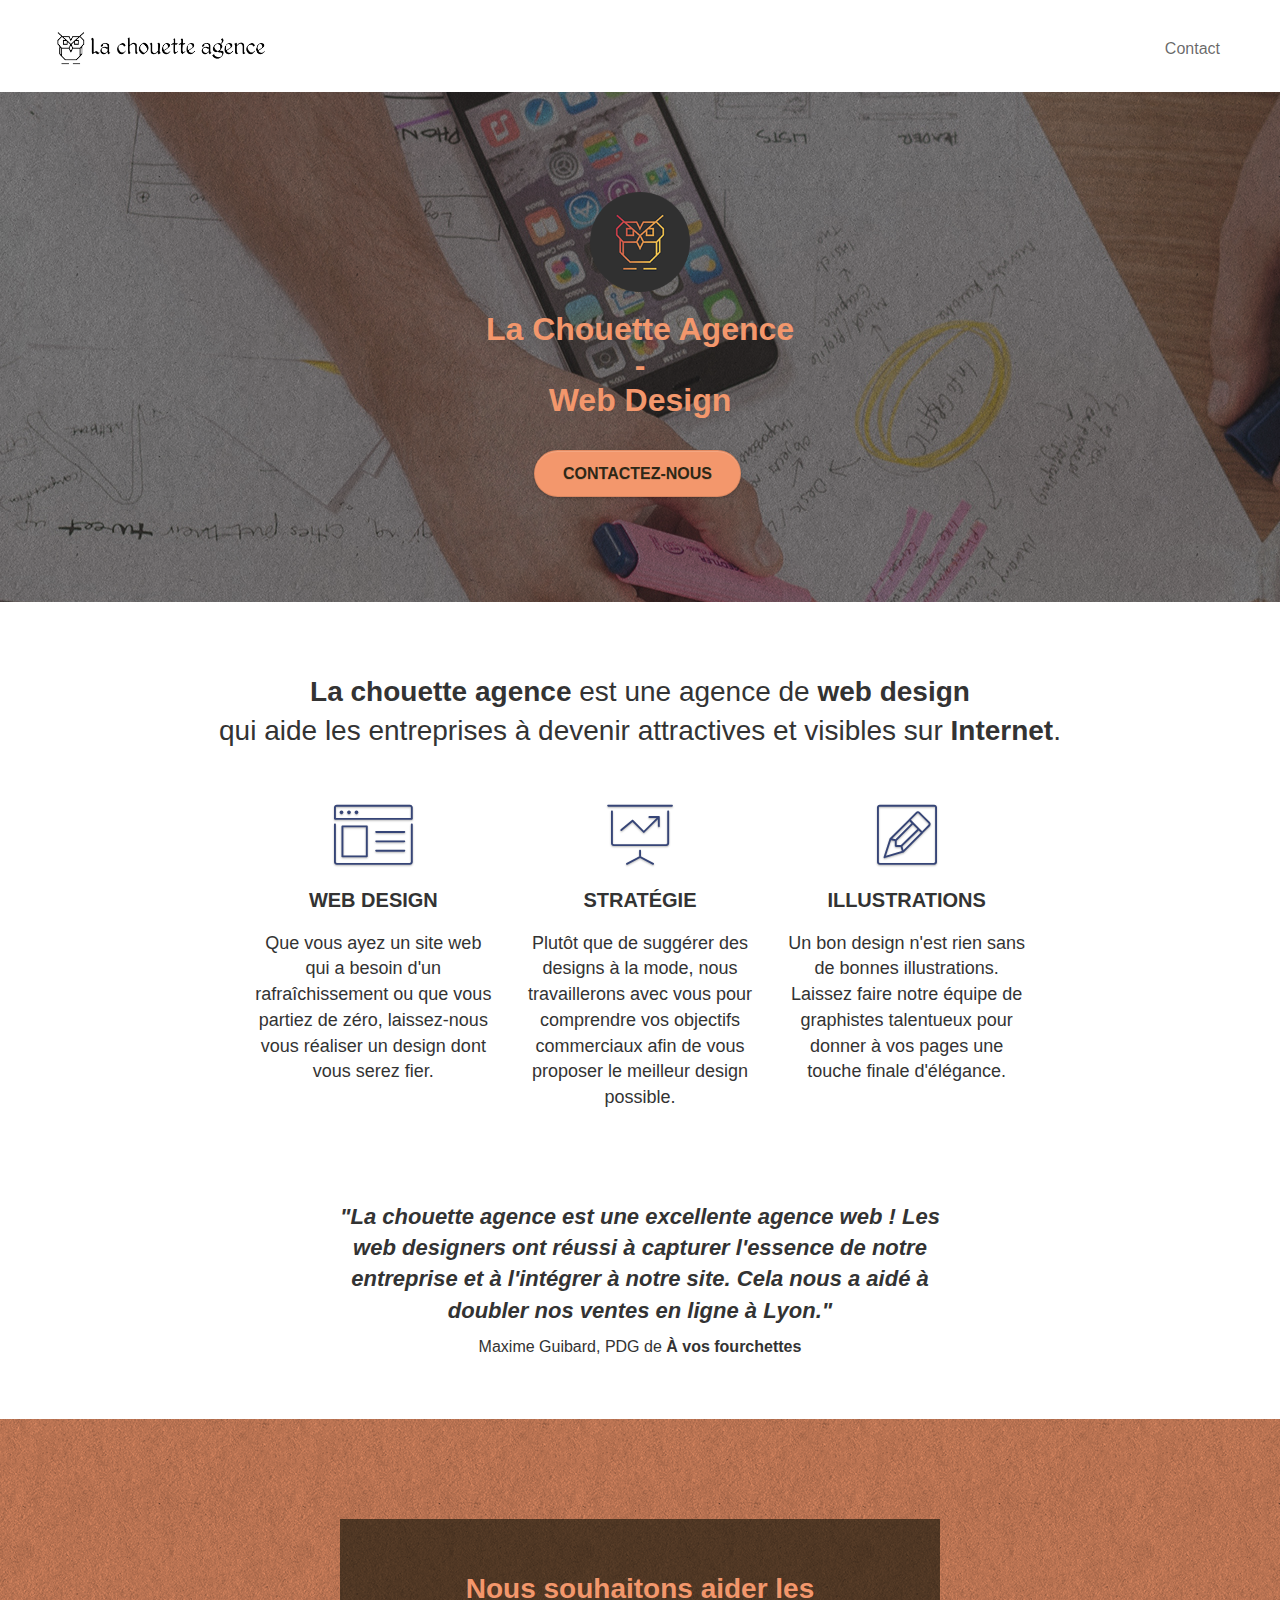
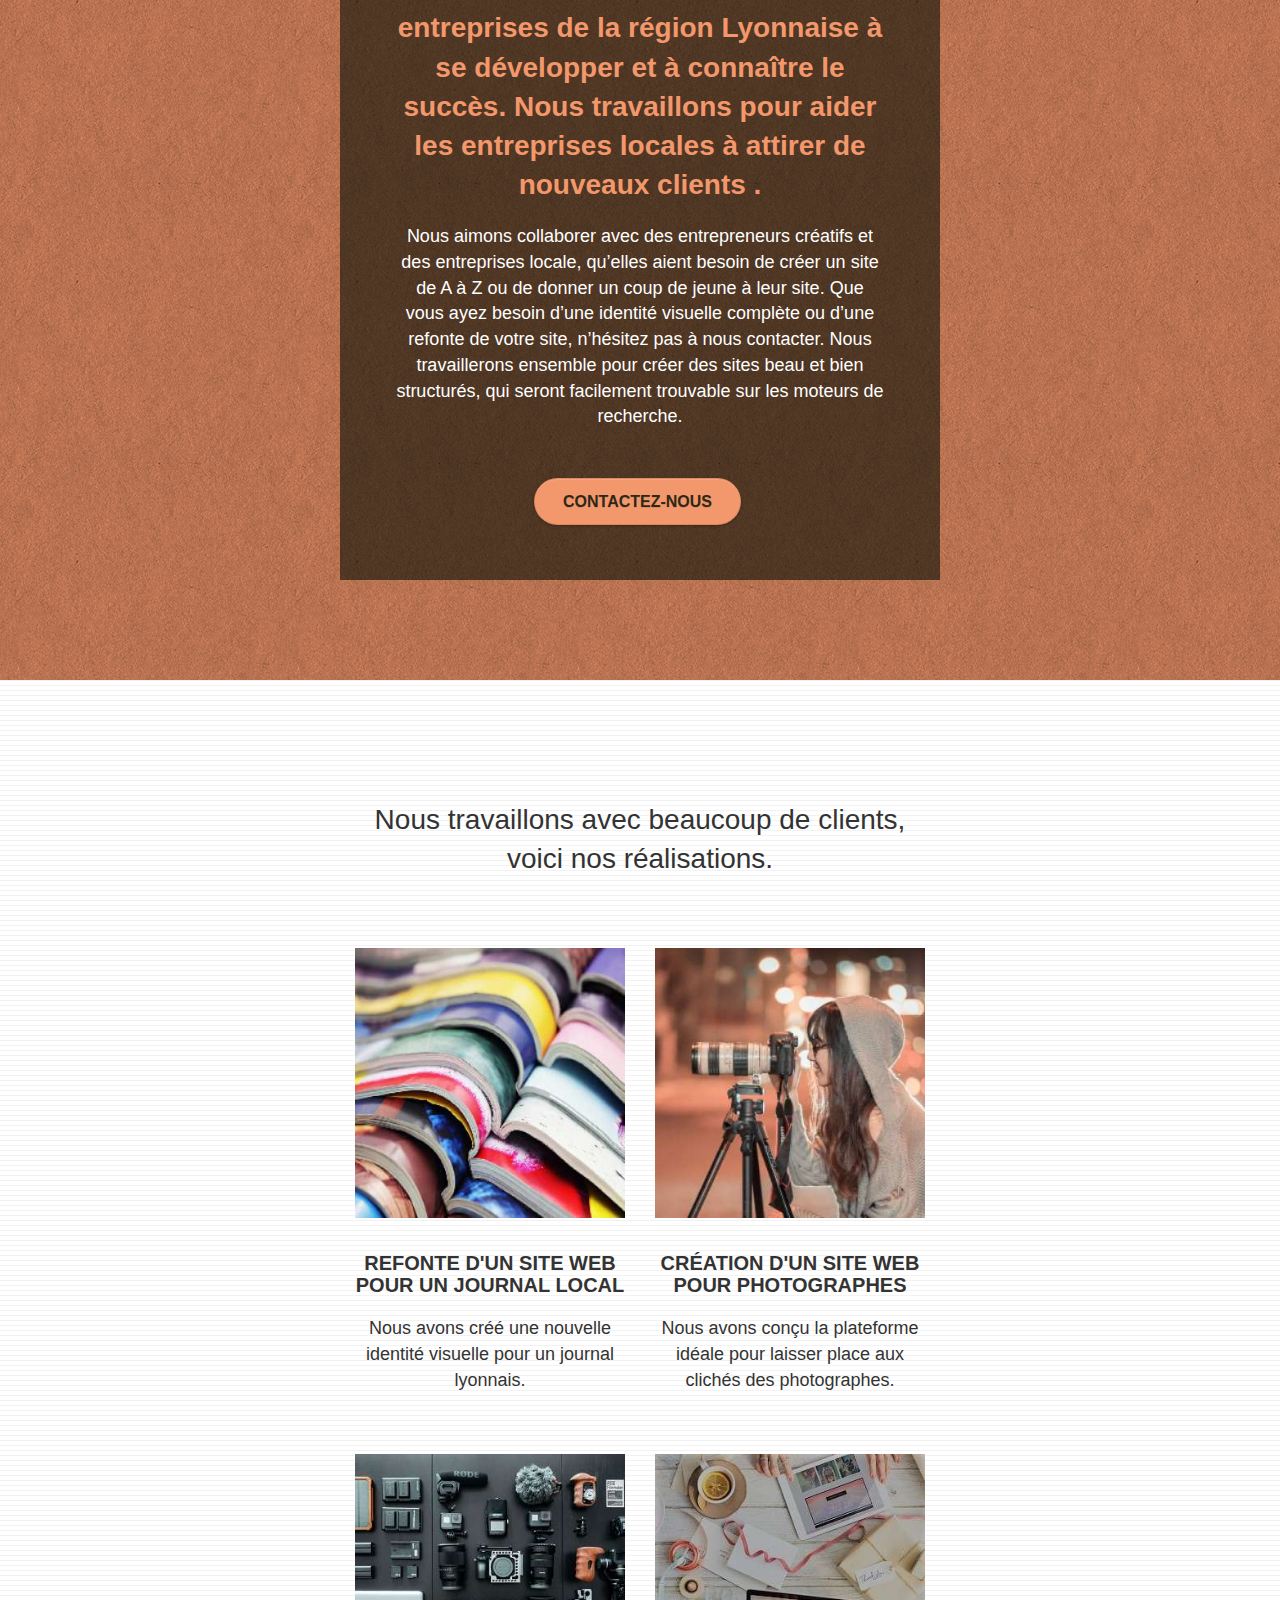
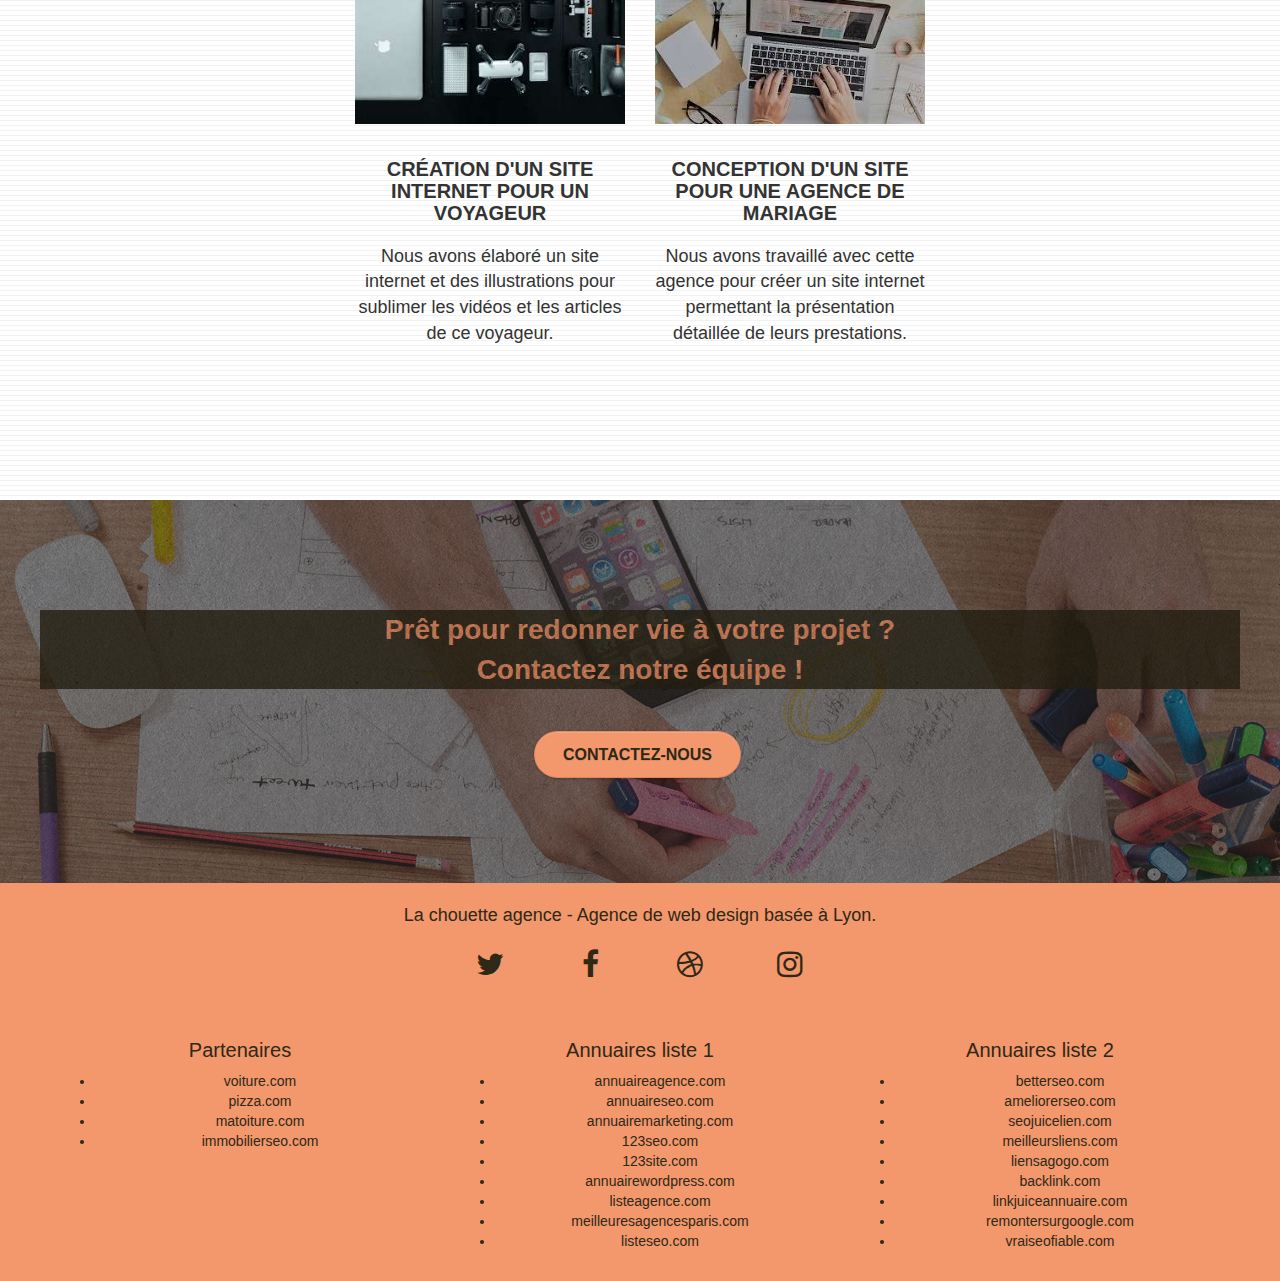
==== index.html @ 441683ca "add real link for  social network" ====
<!doctype html>
<html lang="fr">
<head>
    <meta charset="utf-8">
	<meta name="keywords" content="web design, entreprise web design, web design Lyon,site internet, Responsive design">
    <meta name="description" content="Entreprise de Web Design basée à Lyon spécialisée dans la conception et le design de sites Web!">
    <meta name="viewport" content="width=device-width, initial-scale=1.0, viewport-fit=cover">
	<meta name="google-site-verification" content="m4pUY6h-hgCx6b_5jmzZ57hfwXgqln7AM_ciO25IJTg" />

	<link rel="shortcut icon" type="image/png" href="favicon.jpg">
    
	<link rel="stylesheet" type="text/css" href="./css/bootstrap.css">
	<link rel="stylesheet" type="text/css" href="style.css">
	<link rel="stylesheet" type="text/css" href="./css/font-awesome.css">
	<link rel="stylesheet" type="text/css" href="./css/et-line.css">
	
    
	<script src="./js/jquery-2.1.0.js"></script>
	<script src="./js/bootstrap.js"></script>
	<script src="./js/blocs.js"></script>
	<script src="./js/jqBootstrapValidation.js"></script>
	<script src="./js/formHandler.js"></script>
	<script src="./js/jquery.touchSwipe.js" defer></script>
	<script src="./js/gmaps.js"></script>

    <title>La Chouette Agence- Entreprise Web Design Lyon</title>

    
<!-- Analytics -->
 
<!-- Analytics END -->
    
</head>
<body>
<!-- Principal conteneur -->
<div class="page-container">
    
<!-- bloc-0 -->
<header class="bloc bgc-white l-bloc " id="bloc-0">
	<div class="container bloc-sm">
		<nav class="navbar row">
			<div class="navbar-header">
				<a class="navbar-brand" href="index.html"><img src="img/la-chouette-agence.png" alt="logo La Chouette Agence-entreprise web design" height="40" /></a>
				<button id="nav-toggle" type="button" class="ui-navbar-toggle navbar-toggle" data-toggle="collapse" data-target=".navbar-1">
					<span class="sr-only">Toggle navigation</span><span class="icon-bar"></span><span class="icon-bar"></span><span class="icon-bar"></span>
				</button>
			</div>
			<div class="collapse navbar-collapse navbar-1 special-dropdown-nav">
				<ul class="site-navigation nav navbar-nav">
					<li>
						<a href="page2.html">Contact</a>
					</li>
				</ul>
			</div>
		</nav>
	</div>
</header>
<!-- bloc-0 END -->

<!-- bloc-1-presentation -->
<article class="bloc bgc-dark-slate-blue bg-banniere d-bloc bg-t-edge bloc-bg-texture texture-paper b-parallax" id="bloc-1-hero">
	<div class="container bloc-lg">
		<div class="row tight-width-whitespace">
			<div class="col-sm-12">
				<img src="img/logo.png" class="center-block image-resize-mode" width="100" alt="Logo la chouette agence" />
				<h1 class="text-center hero-bloc-text tc-white ">
					La Chouette Agence<br>-<br>Web Design
				</h1>
				<div class="text-center">
					<a href="page2.html" class="btn btn-lg btn-clean btn-rd cta-hero btn-atomic-tangerine" id="cta-hero">Contactez-nous</a>
				</div>
			</div>
		</div>
	</div>
</article>
<!-- bloc-1-presentation END -->

<!-- bloc-2-services -->
<article class="bloc bgc-white l-bloc" id="bloc-2-services">
	<div class="container bloc-md">
		<div class="row">
			<div class="col-sm-12 text-center">
				<h2><strong>La chouette agence</strong> est une agence de <strong>web design</strong><br> qui aide les entreprises à devenir attractives et visibles sur <strong>Internet</strong>.</h2>
			</div>
		</div>
		<div class="row voffset-lg med-width-whitespace">
			<section class="col-sm-4">
				<div class="text-center">
					<span class="et-icon-browser sm-shadow icon-dark-slate-blue icons icon-lg"></span>
				</div>
				<h3 class="mg-md text-center">
					Web design
				</h3>
				<p class="text-center ">
					Que vous ayez un site web qui a besoin d'un rafraîchissement ou que vous partiez de zéro, laissez-nous vous réaliser un design dont vous serez fier.<br>
				</p>
			</section>
			<section class="col-sm-4">
				<div class="text-center">
					<span class="et-icon-presentation sm-shadow icon-dark-slate-blue icons icon-lg"></span>
				</div>
				<h3 class="mg-md text-center">
					Stratégie
				</h3>
				<p class="text-center ">
					Plutôt que de suggérer des designs à la mode, nous travaillerons avec vous pour comprendre vos objectifs commerciaux afin de vous proposer le meilleur design possible.<br>
				</p>
			</section>
			<section class="col-sm-4">
				<div class="text-center">
					<span class="et-icon-edit sm-shadow icon-dark-slate-blue icons icon-lg"></span>
				</div>
				<h3 class="mg-md text-center">
					Illustrations
				</h3>
				<p class="text-center ">
					Un bon design n'est rien sans de bonnes illustrations. Laissez faire notre équipe de graphistes talentueux pour donner à vos pages une touche finale d'élégance.
				</p>
			</section>
		</div>
		<div class="row voffset-lg voffset">
			<div class="col-xs-12 col-md-8 col-md-offset-2 text-center">
					<em>"La chouette agence est une excellente agence web ! Les<br>web designers ont réussi à capturer l'essence de notre<br>entreprise et à l'intégrer à notre site. Cela nous a aidé à<br>doubler nos ventes en ligne à Lyon."</em>
					<p>Maxime Guibard, PDG de <strong>À vos fourchettes</strong></p>
			</div>
		</div>
	</div>
</article>
<!-- bloc-2-services END -->

<!-- bloc-3-what-i-do -->
<article class="bloc tc-white bgc-atomic-tangerine bg-presentation d-bloc bloc-bg-texture texture-paper b-parallax" id="bloc-3-what-i-do">
	<div class="container bloc-lg">
		<div class="row tight-width-whitespace black-background">
			<div class="col-sm-12">
				<h2 class="mg-md text-center tc-white">
					Nous souhaitons aider les entreprises de la région Lyonnaise à se développer et à connaître le succès. Nous travaillons pour aider les entreprises locales à attirer de nouveaux clients .<br>
				</h2>
				<p class="text-center white">
					Nous aimons collaborer avec des entrepreneurs créatifs et des entreprises locale, qu’elles aient besoin de créer un site de A à Z ou de donner un coup de jeune à leur site. Que vous ayez besoin d’une identité visuelle complète ou d’une refonte de votre site, n’hésitez pas à nous contacter. Nous travaillerons ensemble pour créer des sites beau et bien structurés, qui seront facilement trouvable sur les moteurs de recherche. <br><br><a href="page2.html" class="btn btn-lg btn-clean btn-rd cta-hero btn-atomic-tangerine" id="cta-hero">Contactez-nous</a>
				</p>
			</div>
		</div>
	</div>
</article>
<!-- bloc-3-what-i-do END -->

<!-- bloc-4-portfolio -->
<article class="bloc bgc-white bg-lines-h2-bg bg-repeat l-bloc" id="bloc-4-portfolio">
	<div class="container bloc-lg">
		<div class="row">
			<div class="col-sm-12 text-center">
				<h2>Nous travaillons avec beaucoup de clients,<br>voici nos réalisations.<h2>
			</div>	
		</div>
		<div class="row tight-width-whitespace portfolio-row">
			<section class="col-sm-6">
				<a href="#" data-lightbox="img/1.jpg" data-gallery-id="gallery-1" data-caption="Refonte d'un site web pour un journal local" data-frame="snapshot-lb"><img src="img/1.jpg" alt="image de journaux ouverts, Refonte d'un site web pour un journal local" class="img-responsive portfolio-thumb" /></a>
				<h3 class="mg-md text-center">
					Refonte d'un site web pour un journal local
				</h3>
				<p class="text-center">
					Nous avons créé une nouvelle identité visuelle pour un journal lyonnais.
				</p>
			</section>
			<section class="col-sm-6">
				<a href="#" data-lightbox="img/2.jpg" data-gallery-id="gallery-1" data-caption="Création d'un site web pour photographes" data-frame="snapshot-lb"><img src="img/2.jpg" class="img-responsive portfolio-thumb" alt="Jeune fille prenant une photo, Création d'un site web pour photographes" /></a>
				<h3 class="mg-md text-center">
					Création d'un site web pour photographes
				</h3>
				<p class="text-center">
					Nous avons conçu la plateforme idéale pour laisser place aux clichés des photographes.
				</p>
			</section>
		</div>
		<div class="row tight-width-whitespace portfolio-row">
			<section class="col-sm-6">
				<a href="#" data-lightbox="img/3.jpg" data-gallery-id="gallery-1" data-caption="Création d'un site internet pour un voyageur" data-frame="snapshot-lb"><img src="img/3.jpg" class="img-responsive portfolio-thumb" alt="Image matériels de photographe étalés sur une table, Création d'un site web pour voyageur"/></a>
				<h3 class="mg-md text-center">
					Création d'un site internet pour un voyageur
				</h3>
				<p class="text-center">
					Nous avons élaboré un site internet et des illustrations pour sublimer les vidéos et les articles de ce voyageur.
				</p>
			</section>
			<section class="col-sm-6">
				<a href="#" data-lightbox="img/4.jpg" data-gallery-id="gallery-1" data-caption="Conception d'un site pour une agence de mariage" data-frame="snapshot-lb"><img src="img/4.jpg" class="img-responsive portfolio-thumb" alt=" Image d'une séance de travail, Création d'un site web pour agence de mariage" /></a>
				<h3 class="mg-md text-center">
					Conception d'un site pour une agence de mariage
				</h3>
				<p class="text-center">
					Nous avons travaillé avec cette agence pour créer un site internet permettant la présentation détaillée de leurs prestations.
				</p>
			</section>
		</div>
	</div>
</article>
<!-- bloc-4-portfolio END -->

<!-- bloc-5-cta -->
<article class="bloc bgc-dark-slate-blue bg-banniere d-bloc bloc-bg-texture texture-paper" id="bloc-5-cta">
	<div class="container bloc-lg">
		<div class="row">
			<h2 class="mg-md text-center tc-white">
				Prêt pour redonner vie à votre projet ?<br>Contactez notre équipe !
			</h2>
			<div class="col-sm-12 text-center">
				<a href="page2.html" class="btn btn-lg btn-clean btn-rd cta-hero btn-atomic-tangerine" id="cta-hero">Contactez-nous</a>
			</div>
		</div>
	</div>
</article>
<!-- bloc-5-cta END -->

<!-- Footer - bloc-8 -->
<footer class="bloc bgc-atomic-tangerine d-bloc" id="bloc-8">
	<div class="container bloc-sm">
		<div class="row">
			<div class="col-sm-12">
				<p class="text-center">
					La chouette agence - Agence de web design basée à Lyon.<br>
				</p>
				<div class="row row-no-gutters social">
					<div class="col-sm-3">
						<div class="text-center">
							<a class="social" href="https://www.twitter.com"><span class="fa fa-twitter icon-md"></span></a>
						</div>
					</div>
					<div class="col-sm-3">
						<div class="text-center">
							<a class="social" href="https://www.facebook.com"><span class="fa fa-facebook icon-md"></span></a>
						</div>
					</div>
					<div class="col-sm-3">
						<div class="text-center">
							<a class="social" href="index.html"><span class="fa fa-dribbble icon-md"></span></a>
						</div>
					</div>
					<div class="col-sm-3">
						<div class="text-center">
							<a class="social" href="https://www.instagram.com"><span class="fa fa-instagram icon-md"></span></a>
						</div>
					</div>
				</div>
				<div class="row links">
					<div class="col-sm-4">
						<h4>Partenaires</h4>
							<ul>
								<li><a href="voiture.com">voiture.com</a></li>
								<li><a href="pizza.com">pizza.com</a></li>
								<li><a href="matoiture.com">matoiture.com</a></li>
								<li><a href="immobilierseo.com">immobilierseo.com</a></li>
							</ul>		
					</div>
					<div class="col-sm-4">
						<h4>Annuaires liste 1</h4>
						<ul>
							<li><a href="annuaireagence.com">annuaireagence.com</a></li>
							<li><a href="annuaireseo.com">annuaireseo.com</a></li>
							<li><a href="annuairemarketing.com">annuairemarketing.com</a></li>
							<li><a href="123seoture.com">123seo.com</a></li>
							<li><a href="123site.com">123site.com</a></li>
							<li><a href="annuairewordpress.com">annuairewordpress.com</a></li>
							<li><a href="listeagence.com">listeagence.com</a></li>
							<li><a href="meilleuresagencesparis.com">meilleuresagencesparis.com</a></li>
							<li><a href="listeseo.com">listeseo.com</a></li>
						</ul>
					</div>
					<div class="col-sm-4">
						<h4>Annuaires liste 2</h4>
						<ul>
							<li><a href="betterseo.com">betterseo.com</a></li>
							<li><a href="ameliorerseo.com">ameliorerseo.com</a></li>
							<li><a href="seojuicelien.com">seojuicelien.com</a></li>
							<li><a href="meilleursliens.com">meilleursliens.com</a></li>
							<li><a href="liensagogo.com">liensagogo.com</a></li>
							<li><a href="backlink.com">backlink.com</a></li>
							<li><a href="linkjuiceannuaire.com">linkjuiceannuaire.com</a></li>
							<li><a href="remontersurgoogle.com">remontersurgoogle.com</a></li>
							<li><a href="vraiseofiable.com">vraiseofiable.com</a></li>
						</ul>
					</div>
				</div>
			</div>
		</div>
	</div>
</footer>
<!-- Footer - bloc-8 END -->

</div>
<!-- Principal conteneur END -->
    

</body>
</html>
---- style.css ----
body {
    margin: 0;
    padding: 0;
    background: #FFF;
    overflow-x: hidden;
    -webkit-font-smoothing: antialiased;
    -moz-osx-font-smoothing: grayscale;
}

a,
button {
    transition: all .3s ease-in-out;
    outline: none!important;
}

a:hover {
    text-decoration: none;
    cursor: pointer;
}

#page-loading-blocs-notifaction {
    position: fixed;
    top: 0;
    bottom: 0;
    width: 100%;
    z-index: 100000;
    background: #FFFFFF url("img/pageload-spinner.gif") no-repeat center center;
}

.bloc {
    clear: both;
    background: 50% 50% no-repeat;
    padding: 0 50px;
    -webkit-background-size: cover;
    -moz-background-size: cover;
    -o-background-size: cover;
    background-size: cover;
    position: relative;
}

.bloc .container {
    padding-left: 0;
    padding-right: 0;
}

.bloc-lg {
    padding: 100px 50px;
}

.bloc-md {
    padding: 50px;
}

.bloc-sm {
    padding: 20px 50px;
}

.bg-center,
.bg-l-edge,
.bg-r-edge,
.bg-t-edge,
.bg-b-edge,
.bg-tl-edge,
.bg-bl-edge,
.bg-tr-edge,
.bg-br-edge,
.bg-repeat {
    -webkit-background-size: auto!important;
    -moz-background-size: auto!important;
    -o-background-size: auto!important;
    background-size: auto!important;
}
#bloc-6 {
    text-align: center;
    width: 100%;
    margin: 0;
    padding: 0;
}
#bloc-6 h1 {
    font-size: 50px;
}
#bloc-6 p {
    font-size: 20px;
    text-align: center;
}
#bloc-6 > .container {
    max-width: none;
}
#bloc-7 .bloc-lg {
    padding-top: 20px;
}
#bloc-7 .col-sm-6--infos {
    text-align: center;
}
#bloc-7 .row{ 
    display: flex;
    justify-content: space-evenly;
    align-items: center;
}
#bloc-8 {
    text-align: center;
    color: rgb(46,40,23);
}
#bloc-8 .white {
    color: rgb(46,40,23);
}
    
.bg-repeat {
    background: repeat;
}

.bg-t-edge {
    background: top no-repeat;
}

.bloc-bg-texture::before {
    content: "";
    background-size: 2px 2px;
    position: absolute;
    top: 0;
    bottom: 0;
    left: 0;
    right: 0;
}

.texture-paper::before {
    background: url("img/texture-paper.png");
    background-size: 280px 280px;
}

.b-parallax {
    background-attachment: fixed;
}

.d-bloc button:hover {
    color: rgba(255, 255, 255, .9);
}

.d-bloc .icon-round,
.d-bloc .icon-square,
.d-bloc .icon-rounded,
.d-bloc .icon-semi-rounded-a,
.d-bloc .icon-semi-rounded-b {
    border-color: rgba(255, 255, 255, .9);
}

.d-bloc .divider-h span {
    border-color: rgba(255, 255, 255, .2);
}

.d-bloc .a-btn,
.d-bloc .navbar a,
.d-bloc .navbar-brand,
.d-bloc a .icon-sm,
.d-bloc a .icon-lg,
.d-bloc a .icon-xl,
.d-bloc h1 a,
.d-bloc h2 a,
.d-bloc h3 a,
.d-bloc h4 a,
.d-bloc h5 a,
.d-bloc h6 a,
.d-bloc p a {
    color: rgba(255, 255, 255, .6);
}
.d-bloc a .fa {
    color: rgb(46,40,23);
    font-size: 30px;
    transform : scale(1);
    transition: all 200ms;
    }
    .d-bloc a:hover .fa{
        transform: scale(1.5);
    }
}

.d-bloc .a-btn:hover,
.d-bloc .navbar a:hover,
.d-bloc .navbar-brand:hover,
.d-bloc a:hover .icon-sm,
.d-bloc a:hover .icon-lg,
.d-bloc a:hover .icon-xl,
.d-bloc h1 a:hover,
.d-bloc h2 a:hover,
.d-bloc h3 a:hover,
.d-bloc h4 a:hover,
.d-bloc h5 a:hover,
.d-bloc h6 a:hover,
.d-bloc p a:hover {
    color: rgba(255, 255, 255, 1);
}

.d-bloc .navbar-toggle .icon-bar {
    background: rgba(255, 255, 255, 1);
}

.d-bloc .btn-wire,
.d-bloc .btn-wire:hover {
    color: rgba(255, 255, 255, 1);
    border-color: rgba(255, 255, 255, 1);
}

.d-bloc .panel {
    color: rgba(0, 0, 0, .5);
}

.d-bloc .panel button:hover {
    color: rgba(0, 0, 0, .7);
}

.d-bloc .panel icon {
    border-color: rgba(0, 0, 0, .7);
}

.d-bloc .panel .divider-h span {
    border-color: rgba(0, 0, 0, .1);
}

.d-bloc .panel .a-btn {
    color: rgba(0, 0, 0, .6);
}

.d-bloc .panel .a-btn:hover {
    color: rgba(0, 0, 0, 1);
}

.d-bloc .panel .btn-wire,
.d-bloc .panel .btn-wire:hover {
    color: rgba(0, 0, 0, .7);
    border-color: rgba(0, 0, 0, .3);
}

.d-bloc .panel button:hover,
.l-bloc button:hover {
    color: rgba(0, 0, 0, .7);
}

.l-bloc .icon-round,
.l-bloc .icon-square,
.l-bloc .icon-rounded,
.l-bloc .icon-semi-rounded-a,
.l-bloc .icon-semi-rounded-b {
    border-color: rgba(0, 0, 0, .7);
}

.d-bloc .panel .divider-h span,
.l-bloc .divider-h span {
    border-color: rgba(0, 0, 0, .1);
}

.d-bloc .panel .a-btn,
.l-bloc .a-btn,
.l-bloc .navbar a,
.l-bloc .navbar-brand,
.l-bloc a .icon-sm,
.l-bloc a .icon-md,
.l-bloc a .icon-lg,
.l-bloc a .icon-xl,
.l-bloc h1 a,
.l-bloc h2 a,
.l-bloc h3 a,
.l-bloc h4 a,
.l-bloc h5 a,
.l-bloc h6 a,
.l-bloc p a {
    color: rgba(0, 0, 0, .6);
}

.d-bloc .panel .a-btn:hover,
.l-bloc .a-btn:hover,
.l-bloc .navbar a:hover,
.l-bloc .navbar-brand:hover,
.l-bloc a:hover .icon-sm,
.l-bloc a:hover .icon-md,
.l-bloc a:hover .icon-lg,
.l-bloc a:hover .icon-xl,
.l-bloc h1 a:hover,
.l-bloc h2 a:hover,
.l-bloc h3 a:hover,
.l-bloc h4 a:hover,
.l-bloc h5 a:hover,
.l-bloc h6 a:hover,
.l-bloc p a:hover {
    color: rgba(0, 0, 0, 1);
}

.l-bloc .navbar-toggle .icon-bar {
    color: rgba(0, 0, 0, .6);
}

.d-bloc .panel .btn-wire,
.d-bloc .panel .btn-wire:hover,
.l-bloc .btn-wire,
.l-bloc .btn-wire:hover {
    color: rgba(0, 0, 0, .7);
    border-color: rgba(0, 0, 0, .3);
}

.voffset {
    margin-top: 30px;
}

.voffset-lg {
    margin-top: 80px;
}

.row-no-gutters {
    margin-right: 0;
    margin-left: 0;
}

.row.row-no-gutters > [class^="col-"],
.row.row-no-gutters > [class*=" col-"] {
    padding-right: 0;
    padding-left: 0;
}

.col-xs-12 > p {
    font-size : 16px;
    margin-top: 10px;
}
em {
    font-size : 22px;
    font-weight: bold;
}
#bloc-1-hero h1 {
    font-size: 32px;
}

.navbar {
    margin-bottom: 0;
    z-index: 1;
}

.navbar-brand {
    height: auto;
    padding: 3px 15px;
    font-size: 25px;
    font-weight: normal;
    font-weight: 600;
    line-height: 44px;
}

.navbar-brand img {
    max-height: 200px;
    margin: 0 5px 0 0;
    display: inline;
    width: 210px ;
}

.navbar-brand img[src$=svg] {
    min-width: 100px;
}

.nav-center .navbar-brand img {
    margin: 0;
}

.navbar .nav {
    padding-top: 2px;
    margin-right: -16px;
    float: right;
    z-index: 1;
}

.navbar-nav:hover {
    background: rgba(46,40,23,0.4);
    border-radius: 5px;
}

.nav > li {
    float: left;
    margin-top: 4px;
    font-size: 16px;
}

.navbar-nav .open .dropdown-menu > li > a {
    text-align: inherit;
}

.nav > li a:hover,
.nav > li a:focus {
    background: transparent;
}

.navbar-toggle {
    margin: 10px 10px 0 0;
    border: 0px;
}

.navbar-toggle:hover {
    background: transparent!important;
}

.navbar-toggle .icon-bar {
    background-color: rgba(0, 0, 0, .5);
    width: 26px;
}

.nav-invert .navbar .nav {
    float: left;
}

.nav-invert .navbar-header,
.nav-invert .navbar-brand {
    float: right;
    position: relative;
    z-index: 2;
}
footer .links {
    margin-top: 10px;
}
@media (min-width: 768px) {
    .site-navigation {
        position: absolute;
        top: 50%;
        right: 20px;
        transform: translate(0, -50%);
        -webkit-transform: translateY(-50%);
    }
    .nav > li .dropdown-menu a,
    .nav > li .dropdown-menu a:hover {
        color: #484848;
    }
    .nav-invert .site-navigation {
        left: 0;
        right: 0;
    }
    .nav-center {
        text-align: center;
    }
    .nav-center .navbar-header {
        width: 100%;
    }
    .nav-center .navbar-header,
    .nav-center .navbar-brand,
    .nav-center .nav > li {
        float: none;
        display: inline-block;
    }
    .nav-center .site-navigation {
        position: relative;
        width: 100%;
        right: 0;
        margin-right: 0px;
        margin-top: 20px;
    }
    .nav-center.mini-nav .navbar-toggle {
        float: none;
        margin: 10px auto 0;
    }
}

.nav > li > .dropdown a {
    background: none!important;
    display: block;
    padding: 14px 15px;
}

nav .caret {
    margin: 0 5px;
}

.dropdown-menu .dropdown-menu {
    top: -8px;
    left: 100%;
}

.dropdown-menu .dropmenu-flow-right {
    top: 100%;
    left: 0;
    margin-left: -1px;
    border-top-left-radius: 0;
    border-top-right-radius: 0;
}

.dropdown-menu .dropdown span {
    border: 4px solid black;
    border-top-color: transparent;
    border-right-color: transparent;
    border-bottom-color: transparent;
    margin: 6px -5px 0 0!important;
    float: right;
}

.mg-md {
    margin-top: 10px;
    margin-bottom: 20px;
}

.mg-lg {
    margin-top: 10px;
    margin-bottom: 40px;
}

.btn {
    margin: 0 5px 5px 0;
}

.btn.pull-right {
    margin: 0 0 5px 5px;
}

.btn-d,
.btn-d:hover,
.btn-d:focus {
    color: #FFF;
    background: rgba(0, 0, 0, .3);
}

button {
    outline: none!important;
}

.btn-rd {
    border-radius: 40px;
}

.btn-clean {
    border: 1px solid rgba(0, 0, 0, .08);
    border-bottom-color: rgba(0, 0, 0, .1);
    text-shadow: 0 1px 0 rgba(0, 0, 1, .1);
    box-shadow: 0 1px 3px rgba(0, 0, 1, .25), inset 0 1px 0 0 rgba(255, 255, 255, .15);
}
.icon-lg {
    font-size: 60px!important;
}

.sm-shadow {
    text-shadow: 0 1px 2px rgba(0, 0, 0, .3);
}

.panel-sq,
.panel-sq .panel-heading,
.panel-sq .panel-footer {
    border-radius: 0;
}

.panel-rd {
    border-radius: 30px;
}

.panel-rd .panel-heading {
    border-radius: 29px 29px 0 0;
}

.panel-rd .panel-footer {
    border-radius: 0 0 29px 29px;
}

.form-control {
    border-color: rgba(5, 0, 0, 0.644);
    box-shadow: none;
    margin-top: 5px;;
}
.form-group {
    margin-top: 20px;
    margin-bottom:20px;
    
}
input::placeholder {
    color: grey;
}
input {
    border-radius: 5px;
}
.scrollToTop {
    width: 40px;
    height: 40px;
    position: fixed;
    bottom: 20px;
    right: 20px;
    opacity: 0;
    z-index: 500;
    transition: all .3s ease-in-out;
}

.scrollToTop span {
    margin-top: 6px;
}

.showScrollTop {
    font-size: 14px;
    opacity: 1;
}

a[data-lightbox] {
    position: relative;
    display: block;
    text-align: center;
}

a[data-lightbox]:hover::before {
    content: "+";
    font-family: "HelveticaNeue-Light", "Helvetica Neue Light", "Helvetica Neue", Helvetica, Arial;
    font-size: 32px;
    width: 50px;
    height: 50px;
    margin-left: -25px;
    border-radius: 50%;
    background: rgba(0, 0, 0, .6);
    color: #FFF;
    font-weight: 100;
    z-index: 1;
    position: absolute;
    top: 50%;
    transform: translateY(-50%);
    -webkit-transform: translateY(-50%);
}

a[data-lightbox]:hover img {
    opacity: 0.6;
    -webkit-animation-fill-mode: none;
    animation-fill-mode: none;
}

#lightbox-modal {
    display: flex;
    align-items: center;
}

#lightbox-modal .modal-dialog {
    width: 90%;
    max-width: 900px;
    margin: 0 auto 0;
}

#lightbox-modal .modal-dialog img {
    max-height: 90vh;
    margin: 0 auto;
}

.lightbox-caption {
    padding: 20px;
    color: #FFF;
    background: rgba(0, 0, 0, .5);
    position: absolute;
    left: 15px;
    right: 15px;
    bottom: 5px;
}

.close-lightbox {
    color: #FFF;
    font-size: 30px;
    position: absolute;
    top: 20px;
    right: 20px;
    z-index: 20;
    background: rgba(0, 0, 0, .5);
    border: none;
    line-height: 30px;
    padding: 0 9px 5px;
    opacity: 0.3;
}

.close-lightbox:hover,
.next-lightbox:hover,
.prev-lightbox:hover {
    opacity: 1.0;
    color: #FFF;
}

.next-lightbox,
.prev-lightbox {
    font-size: 20px;
    color: rgba(255, 255, 255, .9);
    background: rgba(0, 0, 0, .5);
    transition: all .2s ease-in-out;
    position: absolute;
    top: 45%;
    z-index: 1;
    opacity: 0.4;
}

.next-lightbox {
    padding: 6px 8px 1px 13px;
    right: 25px;
}

.prev-lightbox {
    padding: 6px 13px 1px 10px;
    left: 25px;
}

.snapshot-lb .modal-body {
    padding-bottom: 45px;
}

.snapshot-lb .lightbox-caption {
    padding: 0;
    color: rgba(0, 0, 0, .5);
    background: none;
}

h1,
h2,
h3,
h4,
h5,
h6,
p,
label,
.btn,
a {
    font-family: "helvetica";
    font-weight: 400;
}
.container {
    margin-right: auto;
    margin-left: auto;
}
.hero-bloc-text {
    font-size: 38px;
}

.hero-bloc-text-sub {
    font-size: 36px;
}

.statement-bloc-text {
    line-height: 26px;
    font-style: italic;
    font-size: 20px;
    text-align: center;
    font-weight: lighter;
    max-width: 520px;
    margin: auto auto auto auto;
}

p {
    font-size: 18px;
}

.tight-width-whitespace {
    max-width: 600px;
    margin: auto auto auto auto;
}

.h1 {
    font-size: 20px;
    font-family: "Open Sans";
}

.cta-hero {
    margin-top: 22px;
    color: #FFFFFF!important;
    text-transform: uppercase;
    padding: 12px 28px 12px 28px;
    font-size: 16px;
    font-weight: 700;
}

.social {
    max-width: 400px;
    height: 60px;
    margin: auto auto auto auto;
    display: flex;
    justify-content: space-evenly;
    margin-top: 10px;
}

h2 {
    font-size: 28px;
    line-height: 1.4em;
}

h3 {
    font-size: 20px;
    text-transform: uppercase;
    font-weight: 700;
    color: #333333!important;
}

.med-width-whitespace {
    max-width: 800px;
    margin: auto auto auto auto;
    box-shadow: 0px 0px 0px #000000;
}

h1 {
    color: rgb(46,40,23)!important;
    font-weight: bold;
}

h4 {
    font-size: 20px;
}

.icons {
    margin-bottom: 14px;
    margin-top: 24px;
}

.white {
    color:#FFFFFF!important;
}

.portfolio-thumb {
    margin-bottom: 24px;
}

.portfolio-row {
    margin-bottom: 44px;
    margin-top: 50px;
}

.avatar {
    box-shadow: 0px 4px 9px rgba(0, 0, 0, 0.3);
}

.black-background {
    background-color: rgba(46, 40, 23, 0.7);
    padding: 40px 40px 40px 40px;
}

.bold-link {
    font-weight: 900;
    text-decoration: underline!important;
}

.bgc-white {
    background-color: #FFFFFF;
}

.bgc-dark-slate-blue {
    background-color: #364577;
}

.bgc-atomic-tangerine {
    background-color: #F3976C;
}

.tc-white {
    color: #F3976C!important;
    font-weight: bold;
}

#bloc-5-cta .tc-white {
    background: rgb(46,40,23,0.8);
}

.btn-atomic-tangerine {
    background: #F3976C;
    color: #2E2817!important;
    border-radius: 50px;
}

.btn-atomic-tangerine:hover {
    background: #2E2817!important;
    color: #F3976C!important;
}

.ltc-white {
    color: #FFFFFF!important;
}

.ltc-white:hover {
    color: #cccccc!important;
}

.ltc-atomic-tangerine {
    color: #F3976C!important;
}

.ltc-atomic-tangerine:hover {
    color: #c27956!important;
}

.icon-dark-slate-blue {
    color: #364577!important;
    border-color: #364577!important;
}

.bg-dots-bg {
    background-image: url("img/dots-bg.png");
}

.bg-lines-h2-bg {
    background-image: url("img/lines-h2-bg.png");
}

.bg-banniere {
    background-image: url("img/la-chouette-agence-banniere.jpg");
}

.bg-presentation {
    background-image: url("img/image-de-presentation.jpg");
}

@media (max-width: 1024px) {
    .bloc {
        padding-left: 20px;
        padding-right: 20px;
    }
    .bloc.full-width-bloc,
    .bloc-tile-2.full-width-bloc .container,
    .bloc-tile-3.full-width-bloc .container,
    .bloc-tile-4.full-width-bloc .container {
        padding-left: 0;
        padding-right: 0;
    }
}

@media (max-width: 992px) and (min-width: 768px) {
    .navbar .nav {
        max-width: 80%
    }
    .nav-center.navbar .nav {
        max-width: 100%
    }
}

@media only screen and (min-device-width: 768px) and (max-device-width: 1024px) and (orientation: landscape) {
    .b-parallax {
        background-attachment: scroll;
    }
}

@media only screen and (min-device-width: 1024px) and (max-device-width: 1366px) and (-webkit-min-device-pixel-ratio: 1.5) {
    .b-parallax {
        background-attachment: scroll;
    }
}

@media (max-width: 991px) {
    .container {
        width: 100%;
    }
    .b-parallax {
        background-attachment: scroll;
    }
    .page-container,
    #hero-bloc {
        overflow-x: hidden;
        position: relative;
    }
    .bloc {
        padding-left: constant(safe-area-inset-left);
        padding-right: constant(safe-area-inset-right);
    }
    .bloc-group,
    .bloc-group .bloc {
        display: block;
        width: 100%;
    }
    .bloc-fill-screen .fill-bloc-top-edge,
    .bloc-fill-screen .fill-bloc-bottom-edge {
        padding: 0 20px;
        padding-left: constant(safe-area-inset-left);
        padding-right: constant(safe-area-inset-right);
    }
}

@media (max-width: 767px) {
    .page-container {
        overflow-x: hidden;
        position: relative;
    }
    h1,
    h2,
    h3,
    h4,
    h5,
    h6,
    p,
    #disqus_thread {
        padding-left: 10px!important;
        padding-right: 10px!important;
    }
    .b-parallax {
        background-attachment: scroll;
    }
    .navbar .nav {
        padding-top: 0;
        border-top: 1px solid rgba(0, 0, 0, .2);
        float: none!important;
    }
    .navbar.row {
        margin-left: 0;
        margin-right: 0;
    }
    .site-navigation {
        position: inherit;
        transform: none;
        -webkit-transform: none;
        -ms-transform: none;
    }
    .nav > li {
        margin-top: 0;
        border-bottom: 1px solid rgba(0, 0, 0, .1);
        background: rgba(0, 0, 0, .05);
        text-align: left;
        padding-left: 15px;
        width: 100%;
    }
    .nav > li:hover {
        background: rgba(0, 0, 0, .08);
    }
    .dropdown .dropdown a .caret {
        float: none;
        margin: 5px 0 0 10px!important;
        border: 4px solid black;
        border-bottom-color: transparent;
        border-right-color: transparent;
        border-left-color: transparent;
    }
    #hero-bloc .navbar .nav {
        background: rgba(0, 0, 0, .8);
    }
    #hero-bloc .navbar .nav a {
        color: rgba(255, 255, 255, .6);
    }
    .hero {
        padding: 50px 0;
    }
    .hero-nav {
        left: -1px;
        right: -1px;
    }
    .navbar-collapse {
        padding: 0;
        overflow-x: hidden;
        -webkit-box-shadow: none;
        box-shadow: none;
    }
    .navbar-brand img {
        max-height: 40px;
        width: auto;
    }
    .nav-invert .navbar-header {
        float: none;
        width: 100%;
    }
    .nav-invert .navbar-toggle {
        float: left;
        margin-left: 10px;
    }
    .bloc {
        padding-left: 0;
        padding-right: 0;
    }
    .bloc-xxl,
    .bloc-xl,
    #bloc-3-what-i-do .bloc-lg {
        padding: 0px 0;
    }
    .bloc-sm,
    .bloc-md {
        padding-left: 0;
        padding-right: 0;
    }
    .bloc-tile-2 .container,
    .bloc-tile-3 .container,
    .bloc-tile-4 .container,
    .bloc-fill-screen .fill-bloc-top-edge,
    .bloc-fill-screen .fill-bloc-bottom-edge {
        padding-left: 0;
        padding-right: 0;
    }
    .a-block {
        padding: 0 10px;
    }
    .btn-dwn {
        display: none;
    }
    .voffset {
        margin-top: 5px;
    }
    .voffset-md {
        margin-top: 20px;
    }
    .voffset-lg {
        margin-top: 30px;
    }
    form {
        padding: 5px;
    }
    .close-lightbox {
        display: inline-block;
    }
    .blocsapp-device-iphone5 {
        background-size: 216px 425px;
        padding-top: 60px;
        width: 216px;
        height: 425px;
    }
    .blocsapp-device-iphone5 img {
        width: 180px;
        height: 320px;
    }
}

@media (max-width: 400px) {
    .bloc {
        padding-left: 0;
        padding-right: 0;
    }
    .col-sm-6 {
        margin-top: 50px;
    }
    .portfolio-row {
        margin-top : 0px;
        margin-bottom : 0px;
    }
    .social {
        display: flex;
        justify-content: space-evenly;
        margin-top: 10px;
    }
    
    footer > .white {
        color: rgb(46,40,23);
    }
    .col-sm-4 {
        display: none;
    }
    .col-sm-12 > h2 {
        font-weight: bold;
    }
}

@media (max-width: 767px) {
    .bloc-mob-center-text {
        text-align: center;
    }
}
---- css/et-line.css ----
@font-face {
    font-family: et-line;
    src: url(../fonts/et-line.eot);
    src: url(../fonts/et-line.eot?#iefix) format('embedded-opentype'), url(../fonts/et-line.woff) format('woff'), url(../fonts/et-line.ttf) format('truetype'), url(../fonts/et-line.svg#et-line) format('svg');
    font-weight: 400;
    font-style: normal
}

.et-icon-adjustments,
.et-icon-alarmclock,
.et-icon-anchor,
.et-icon-aperture,
.et-icon-attachment,
.et-icon-bargraph,
.et-icon-basket,
.et-icon-beaker,
.et-icon-bike,
.et-icon-book-open,
.et-icon-briefcase,
.et-icon-browser,
.et-icon-calendar,
.et-icon-camera,
.et-icon-caution,
.et-icon-chat,
.et-icon-circle-compass,
.et-icon-clipboard,
.et-icon-clock,
.et-icon-cloud,
.et-icon-compass,
.et-icon-desktop,
.et-icon-dial,
.et-icon-document,
.et-icon-documents,
.et-icon-download,
.et-icon-dribbble,
.et-icon-edit,
.et-icon-envelope,
.et-icon-expand,
.et-icon-facebook,
.et-icon-flag,
.et-icon-focus,
.et-icon-gears,
.et-icon-genius,
.et-icon-gift,
.et-icon-global,
.et-icon-globe,
.et-icon-googleplus,
.et-icon-grid,
.et-icon-happy,
.et-icon-hazardous,
.et-icon-heart,
.et-icon-hotairballoon,
.et-icon-hourglass,
.et-icon-key,
.et-icon-laptop,
.et-icon-layers,
.et-icon-lifesaver,
.et-icon-lightbulb,
.et-icon-linegraph,
.et-icon-linkedin,
.et-icon-lock,
.et-icon-magnifying-glass,
.et-icon-map,
.et-icon-map-pin,
.et-icon-megaphone,
.et-icon-mic,
.et-icon-mobile,
.et-icon-newspaper,
.et-icon-notebook,
.et-icon-paintbrush,
.et-icon-paperclip,
.et-icon-pencil,
.et-icon-phone,
.et-icon-picture,
.et-icon-pictures,
.et-icon-piechart,
.et-icon-presentation,
.et-icon-pricetags,
.et-icon-printer,
.et-icon-profile-female,
.et-icon-profile-male,
.et-icon-puzzle,
.et-icon-quote,
.et-icon-recycle,
.et-icon-refresh,
.et-icon-ribbon,
.et-icon-rss,
.et-icon-sad,
.et-icon-scissors,
.et-icon-scope,
.et-icon-search,
.et-icon-shield,
.et-icon-speedometer,
.et-icon-strategy,
.et-icon-streetsign,
.et-icon-tablet,
.et-icon-target,
.et-icon-telescope,
.et-icon-toolbox,
.et-icon-tools,
.et-icon-tools-2,
.et-icon-trophy,
.et-icon-tumblr,
.et-icon-twitter,
.et-icon-upload,
.et-icon-video,
.et-icon-wallet,
.et-icon-wine {
    font-family: et-line;
    speak: none;
    font-style: normal;
    font-weight: 400;
    font-variant: normal;
    text-transform: none;
    line-height: 1;
    -webkit-font-smoothing: antialiased;
    -moz-osx-font-smoothing: grayscale;
    display: inline-block
}

.et-icon-mobile:before {
    content: "\e000"
}

.et-icon-laptop:before {
    content: "\e001"
}

.et-icon-desktop:before {
    content: "\e002"
}

.et-icon-tablet:before {
    content: "\e003"
}

.et-icon-phone:before {
    content: "\e004"
}

.et-icon-document:before {
    content: "\e005"
}

.et-icon-documents:before {
    content: "\e006"
}

.et-icon-search:before {
    content: "\e007"
}

.et-icon-clipboard:before {
    content: "\e008"
}

.et-icon-newspaper:before {
    content: "\e009"
}

.et-icon-notebook:before {
    content: "\e00a"
}

.et-icon-book-open:before {
    content: "\e00b"
}

.et-icon-browser:before {
    content: "\e00c"
}

.et-icon-calendar:before {
    content: "\e00d"
}

.et-icon-presentation:before {
    content: "\e00e"
}

.et-icon-picture:before {
    content: "\e00f"
}

.et-icon-pictures:before {
    content: "\e010"
}

.et-icon-video:before {
    content: "\e011"
}

.et-icon-camera:before {
    content: "\e012"
}

.et-icon-printer:before {
    content: "\e013"
}

.et-icon-toolbox:before {
    content: "\e014"
}

.et-icon-briefcase:before {
    content: "\e015"
}

.et-icon-wallet:before {
    content: "\e016"
}

.et-icon-gift:before {
    content: "\e017"
}

.et-icon-bargraph:before {
    content: "\e018"
}

.et-icon-grid:before {
    content: "\e019"
}

.et-icon-expand:before {
    content: "\e01a"
}

.et-icon-focus:before {
    content: "\e01b"
}

.et-icon-edit:before {
    content: "\e01c"
}

.et-icon-adjustments:before {
    content: "\e01d"
}

.et-icon-ribbon:before {
    content: "\e01e"
}

.et-icon-hourglass:before {
    content: "\e01f"
}

.et-icon-lock:before {
    content: "\e020"
}

.et-icon-megaphone:before {
    content: "\e021"
}

.et-icon-shield:before {
    content: "\e022"
}

.et-icon-trophy:before {
    content: "\e023"
}

.et-icon-flag:before {
    content: "\e024"
}

.et-icon-map:before {
    content: "\e025"
}

.et-icon-puzzle:before {
    content: "\e026"
}

.et-icon-basket:before {
    content: "\e027"
}

.et-icon-envelope:before {
    content: "\e028"
}

.et-icon-streetsign:before {
    content: "\e029"
}

.et-icon-telescope:before {
    content: "\e02a"
}

.et-icon-gears:before {
    content: "\e02b"
}

.et-icon-key:before {
    content: "\e02c"
}

.et-icon-paperclip:before {
    content: "\e02d"
}

.et-icon-attachment:before {
    content: "\e02e"
}

.et-icon-pricetags:before {
    content: "\e02f"
}

.et-icon-lightbulb:before {
    content: "\e030"
}

.et-icon-layers:before {
    content: "\e031"
}

.et-icon-pencil:before {
    content: "\e032"
}

.et-icon-tools:before {
    content: "\e033"
}

.et-icon-tools-2:before {
    content: "\e034"
}

.et-icon-scissors:before {
    content: "\e035"
}

.et-icon-paintbrush:before {
    content: "\e036"
}

.et-icon-magnifying-glass:before {
    content: "\e037"
}

.et-icon-circle-compass:before {
    content: "\e038"
}

.et-icon-linegraph:before {
    content: "\e039"
}

.et-icon-mic:before {
    content: "\e03a"
}

.et-icon-strategy:before {
    content: "\e03b"
}

.et-icon-beaker:before {
    content: "\e03c"
}

.et-icon-caution:before {
    content: "\e03d"
}

.et-icon-recycle:before {
    content: "\e03e"
}

.et-icon-anchor:before {
    content: "\e03f"
}

.et-icon-profile-male:before {
    content: "\e040"
}

.et-icon-profile-female:before {
    content: "\e041"
}

.et-icon-bike:before {
    content: "\e042"
}

.et-icon-wine:before {
    content: "\e043"
}

.et-icon-hotairballoon:before {
    content: "\e044"
}

.et-icon-globe:before {
    content: "\e045"
}

.et-icon-genius:before {
    content: "\e046"
}

.et-icon-map-pin:before {
    content: "\e047"
}

.et-icon-dial:before {
    content: "\e048"
}

.et-icon-chat:before {
    content: "\e049"
}

.et-icon-heart:before {
    content: "\e04a"
}

.et-icon-cloud:before {
    content: "\e04b"
}

.et-icon-upload:before {
    content: "\e04c"
}

.et-icon-download:before {
    content: "\e04d"
}

.et-icon-target:before {
    content: "\e04e"
}

.et-icon-hazardous:before {
    content: "\e04f"
}

.et-icon-piechart:before {
    content: "\e050"
}

.et-icon-speedometer:before {
    content: "\e051"
}

.et-icon-global:before {
    content: "\e052"
}

.et-icon-compass:before {
    content: "\e053"
}

.et-icon-lifesaver:before {
    content: "\e054"
}

.et-icon-clock:before {
    content: "\e055"
}

.et-icon-aperture:before {
    content: "\e056"
}

.et-icon-quote:before {
    content: "\e057"
}

.et-icon-scope:before {
    content: "\e058"
}

.et-icon-alarmclock:before {
    content: "\e059"
}

.et-icon-refresh:before {
    content: "\e05a"
}

.et-icon-happy:before {
    content: "\e05b"
}

.et-icon-sad:before {
    content: "\e05c"
}

.et-icon-facebook:before {
    content: "\e05d"
}

.et-icon-twitter:before {
    content: "\e05e"
}

.et-icon-googleplus:before {
    content: "\e05f"
}

.et-icon-rss:before {
    content: "\e060"
}

.et-icon-tumblr:before {
    content: "\e061"
}

.et-icon-linkedin:before {
    content: "\e062"
}

.et-icon-dribbble:before {
    content: "\e063"
}
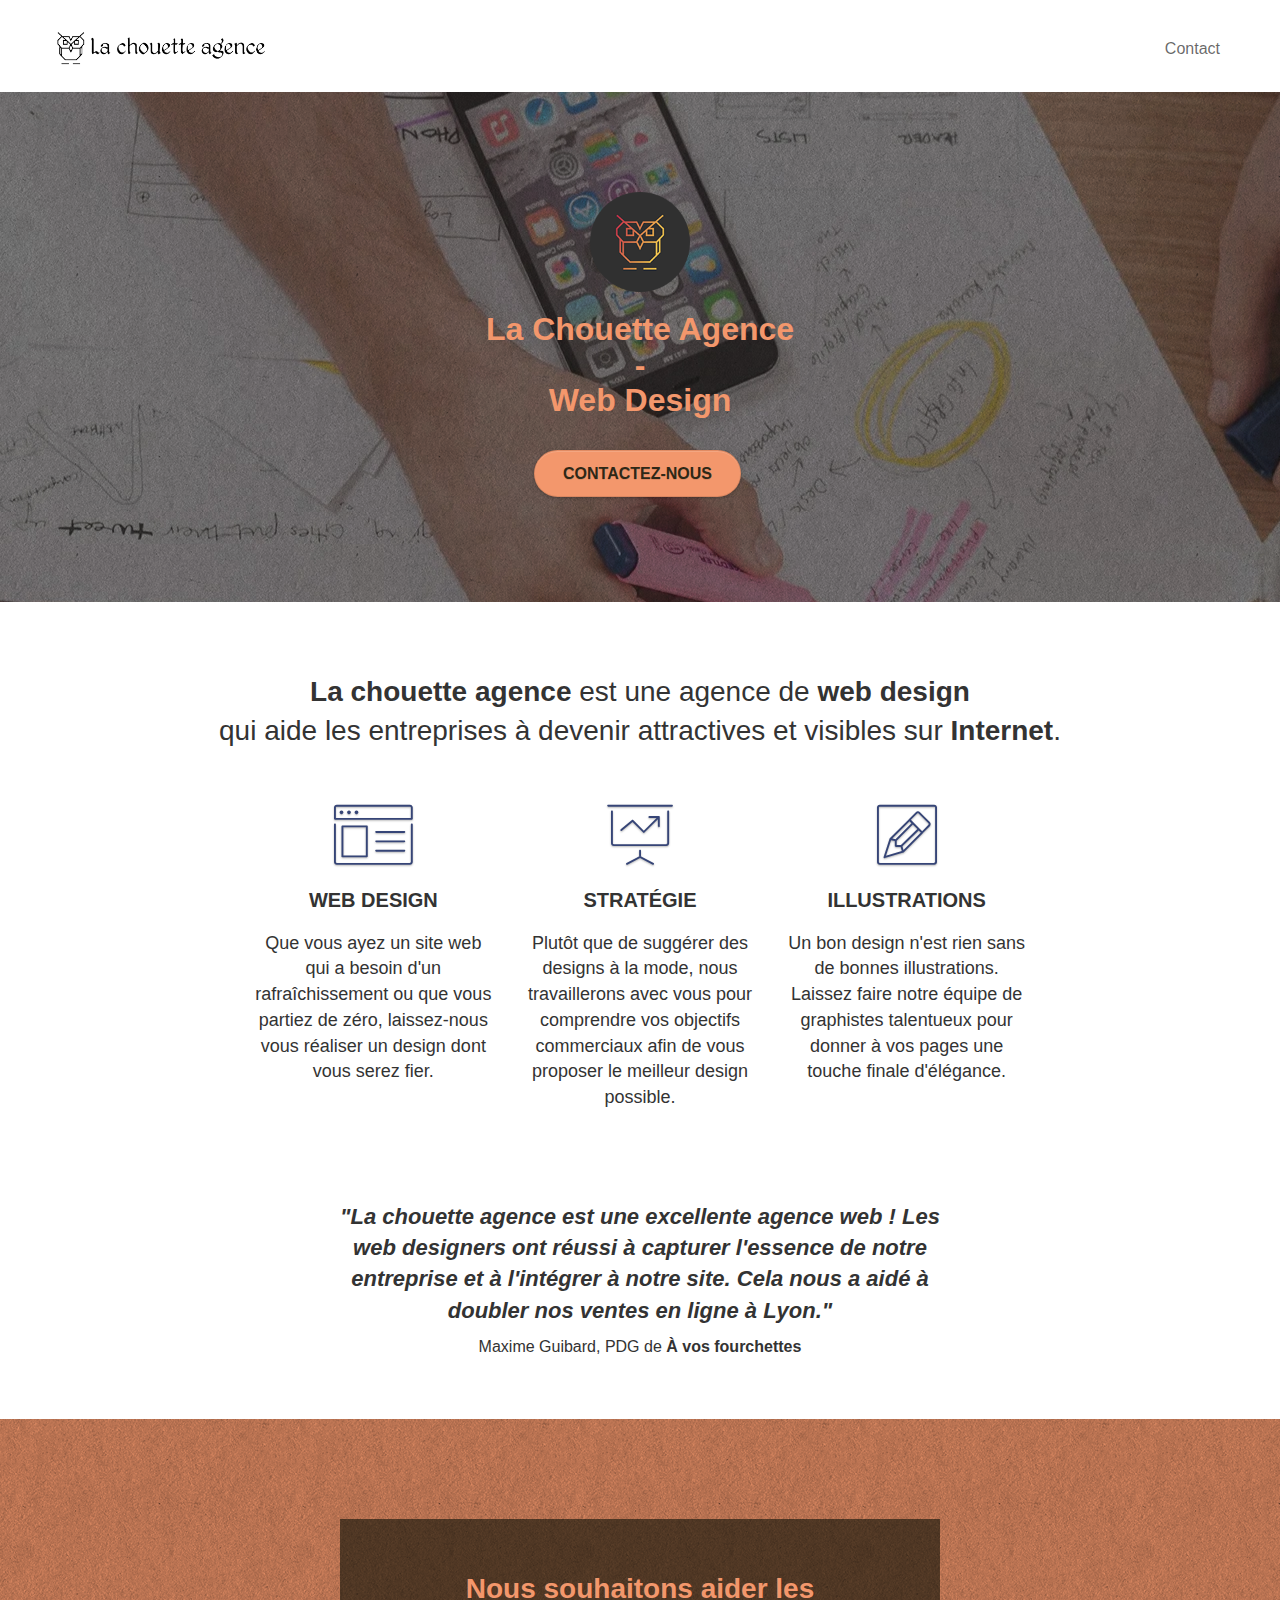
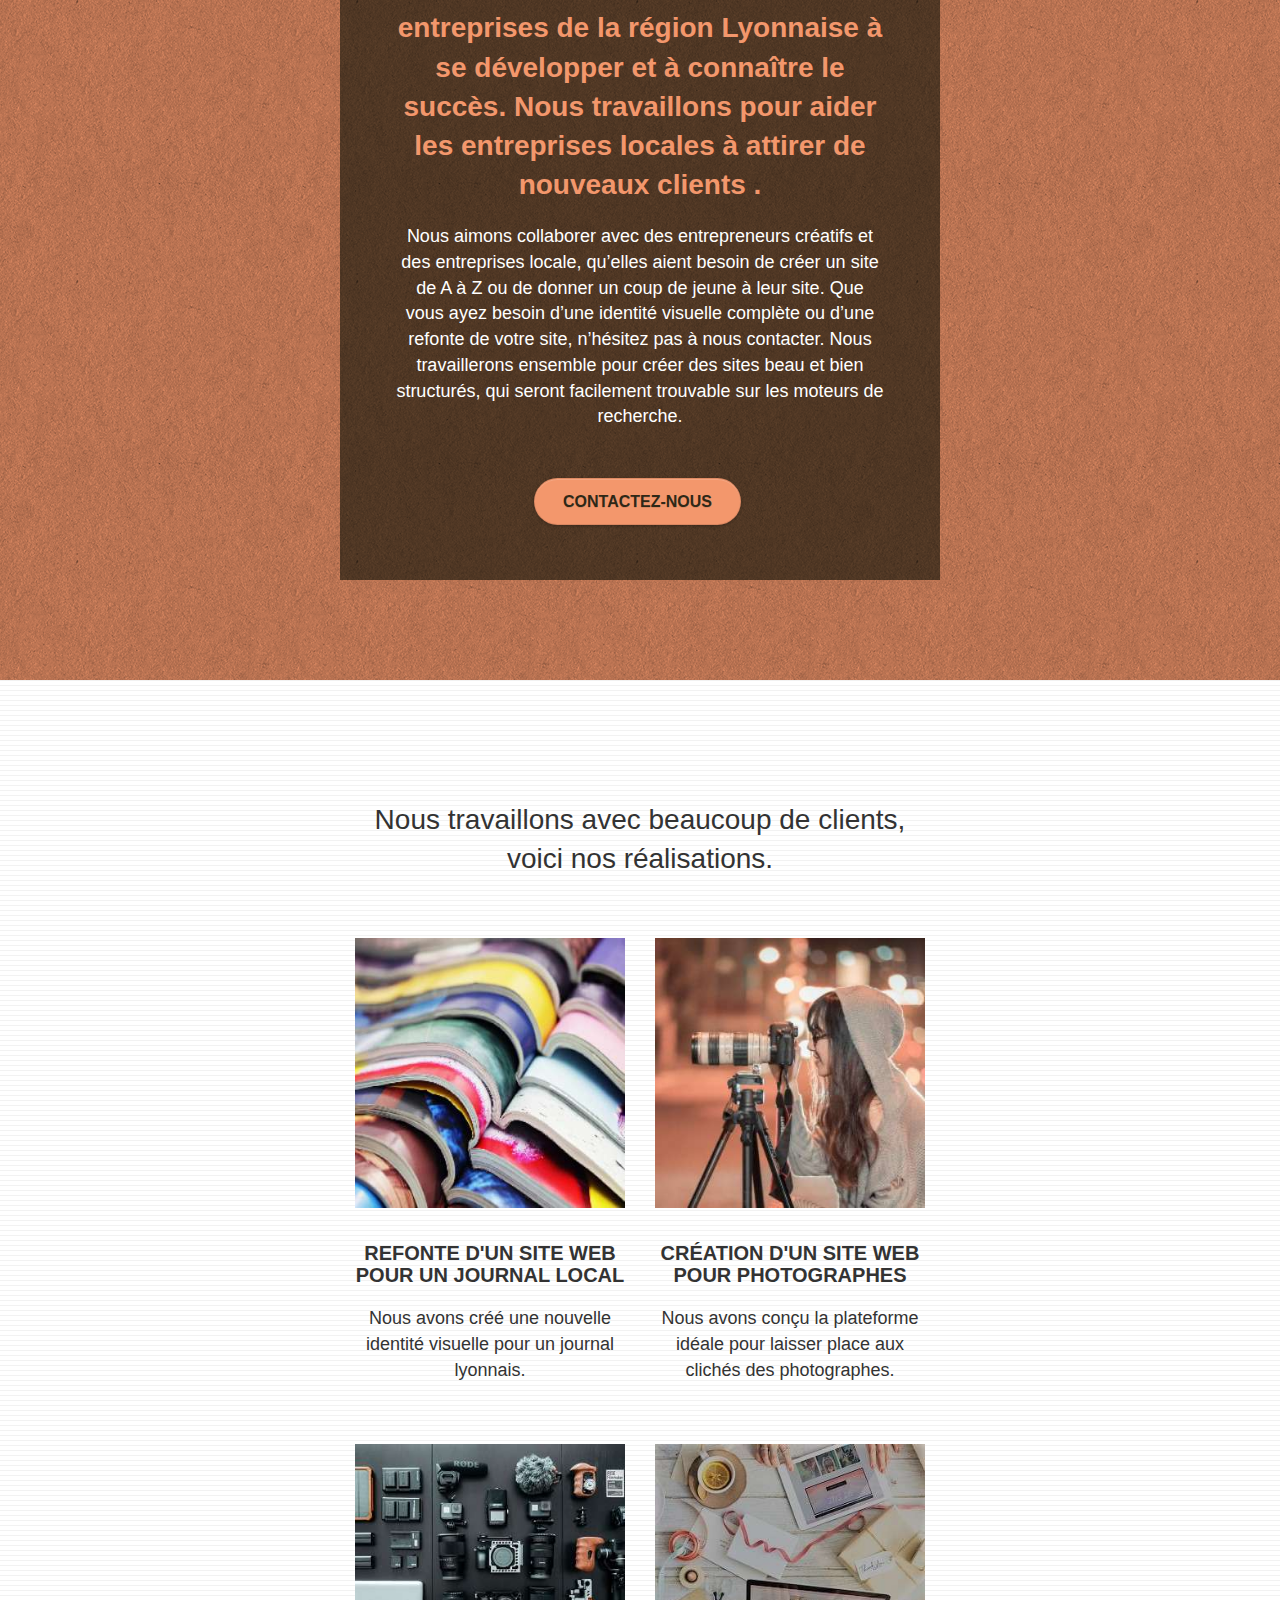
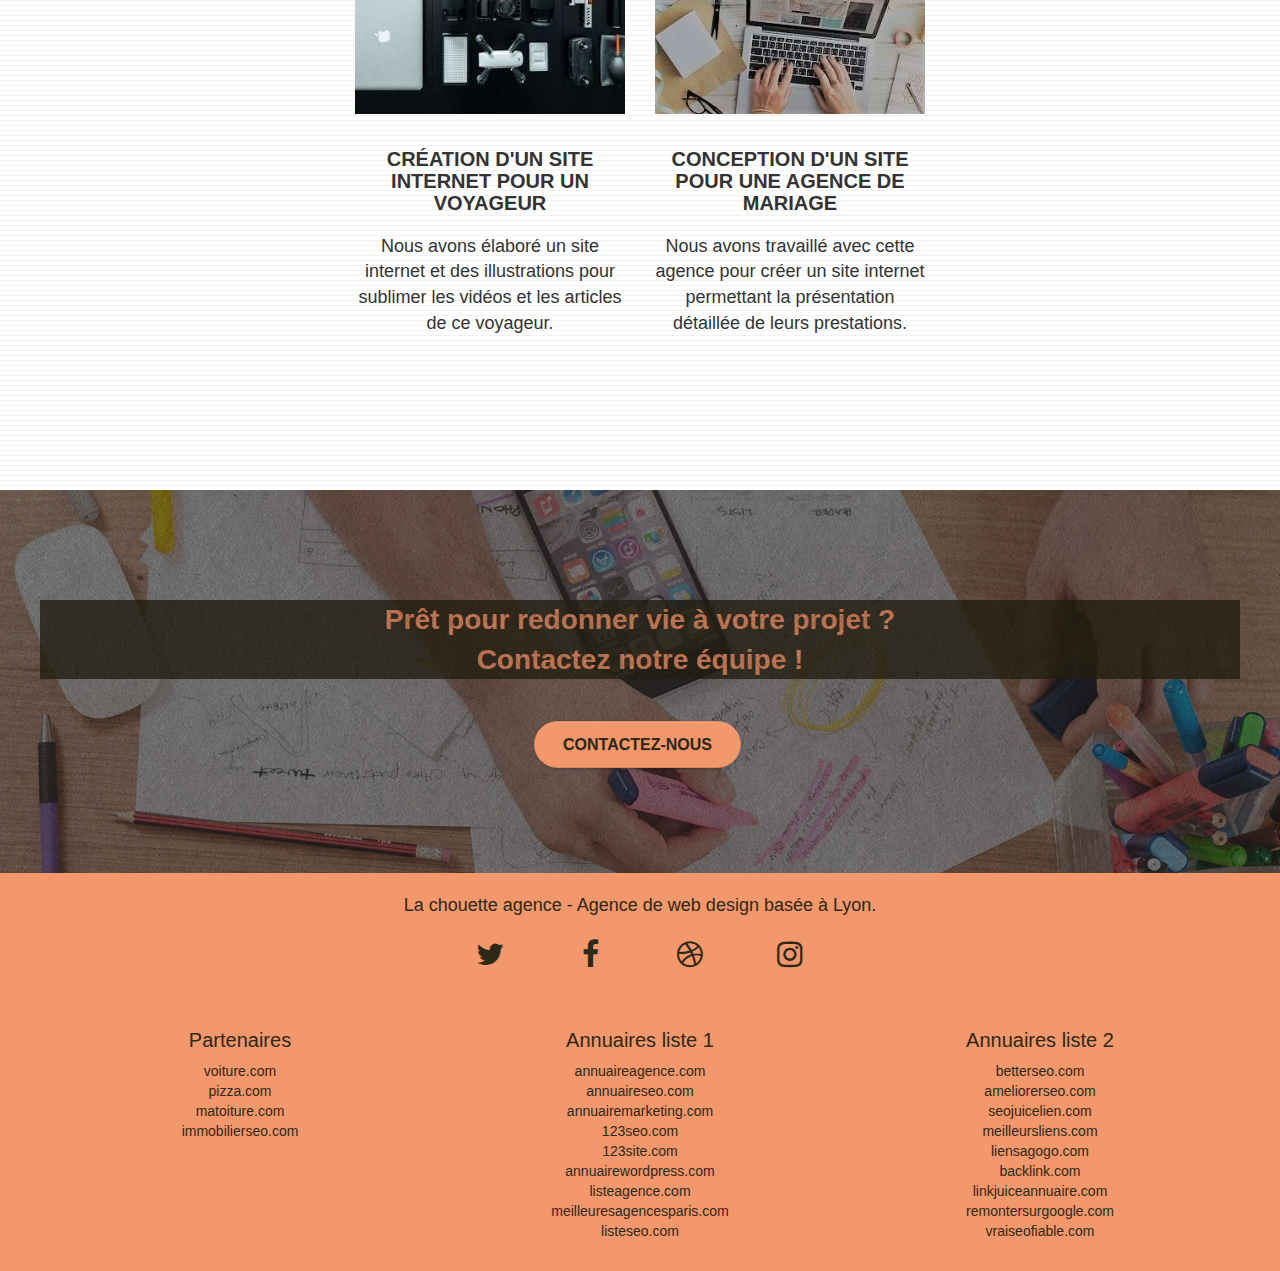
==== commit 3ca4a65a: "Correction balise fermante h2 ligne 153" ====
--- a/index.html
+++ b/index.html
@@ -150,7 +150,7 @@
 	<div class="container bloc-lg">
 		<div class="row">
 			<div class="col-sm-12 text-center">
-				<h2>Nous travaillons avec beaucoup de clients,<br>voici nos réalisations.<h2>
+				<h2>Nous travaillons avec beaucoup de clients,<br>voici nos réalisations.</h2>
 			</div>	
 		</div>
 		<div class="row tight-width-whitespace portfolio-row">
--- a/style.css
+++ b/style.css
@@ -169,7 +169,7 @@
     transform : scale(1);
     transition: all 200ms;
     }
-    .d-bloc a:hover .fa{
+    .d-bloc a:hover .fa{ 
         transform: scale(1.5);
     }
 }
@@ -407,6 +407,10 @@
     position: relative;
     z-index: 2;
 }
+ul {
+    list-style-type: none;
+    padding-inline-start: 0px;
+}
 footer .links {
     margin-top: 10px;
 }
@@ -881,11 +885,11 @@
 }
 
 .bg-banniere {
-    background-image: url("img/la-chouette-agence-banniere.jpg");
+    background-image: url("img/la-chouette-agence-banniere.webp");
 }
 
 .bg-presentation {
-    background-image: url("img/image-de-presentation.jpg");
+    background-image: url("img/image-de-presentation.webp");
 }
 
 @media (max-width: 1024px) {
@@ -1089,6 +1093,12 @@
         width: 180px;
         height: 320px;
     }
+    #bloc-7 .row{ 
+        display: flex;
+        flex-direction: column;
+        justify-content: space-evenly;
+        align-items: center;
+    }
 }
 
 @media (max-width: 400px) {
@@ -1118,6 +1128,12 @@
     .col-sm-12 > h2 {
         font-weight: bold;
     }
+    #bloc-7 .row{ 
+        display: flex;
+        flex-direction: column;
+        justify-content: space-evenly;
+        align-items: center;
+    }
 }
 
 @media (max-width: 767px) {
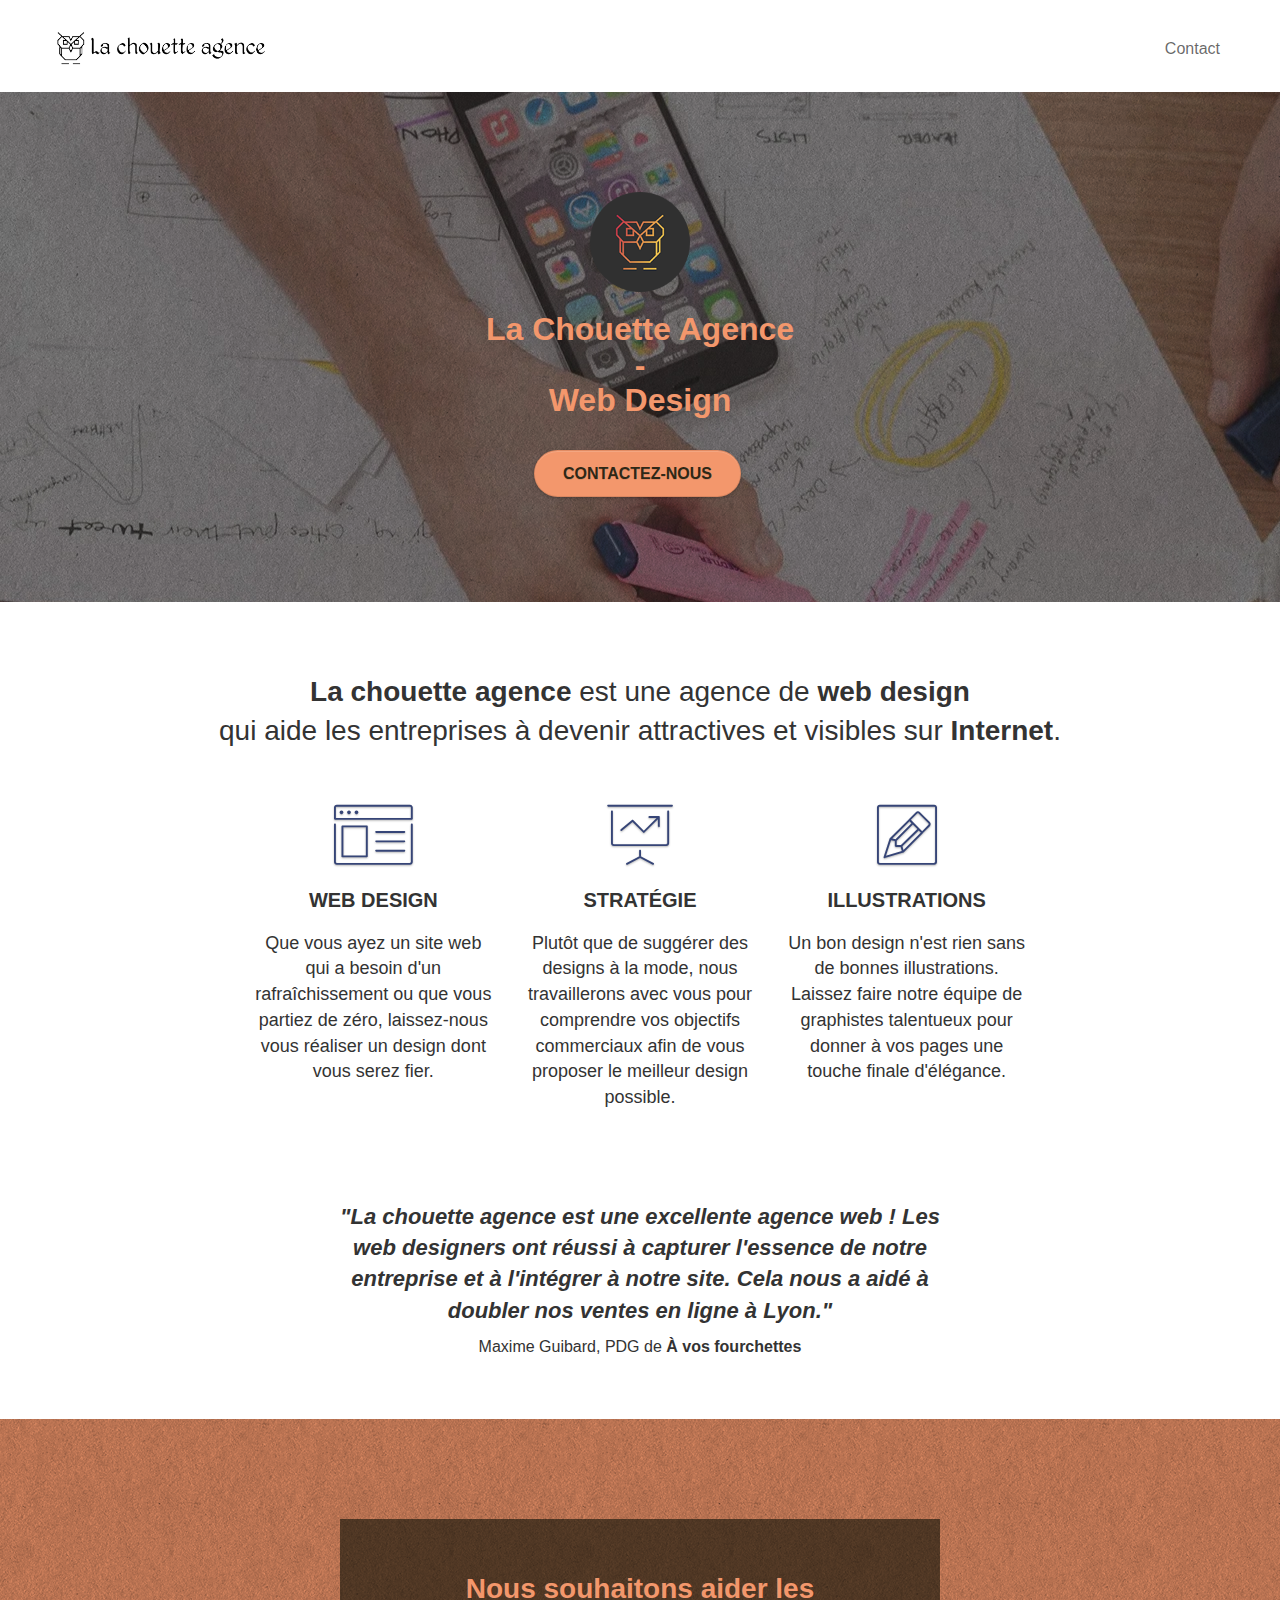
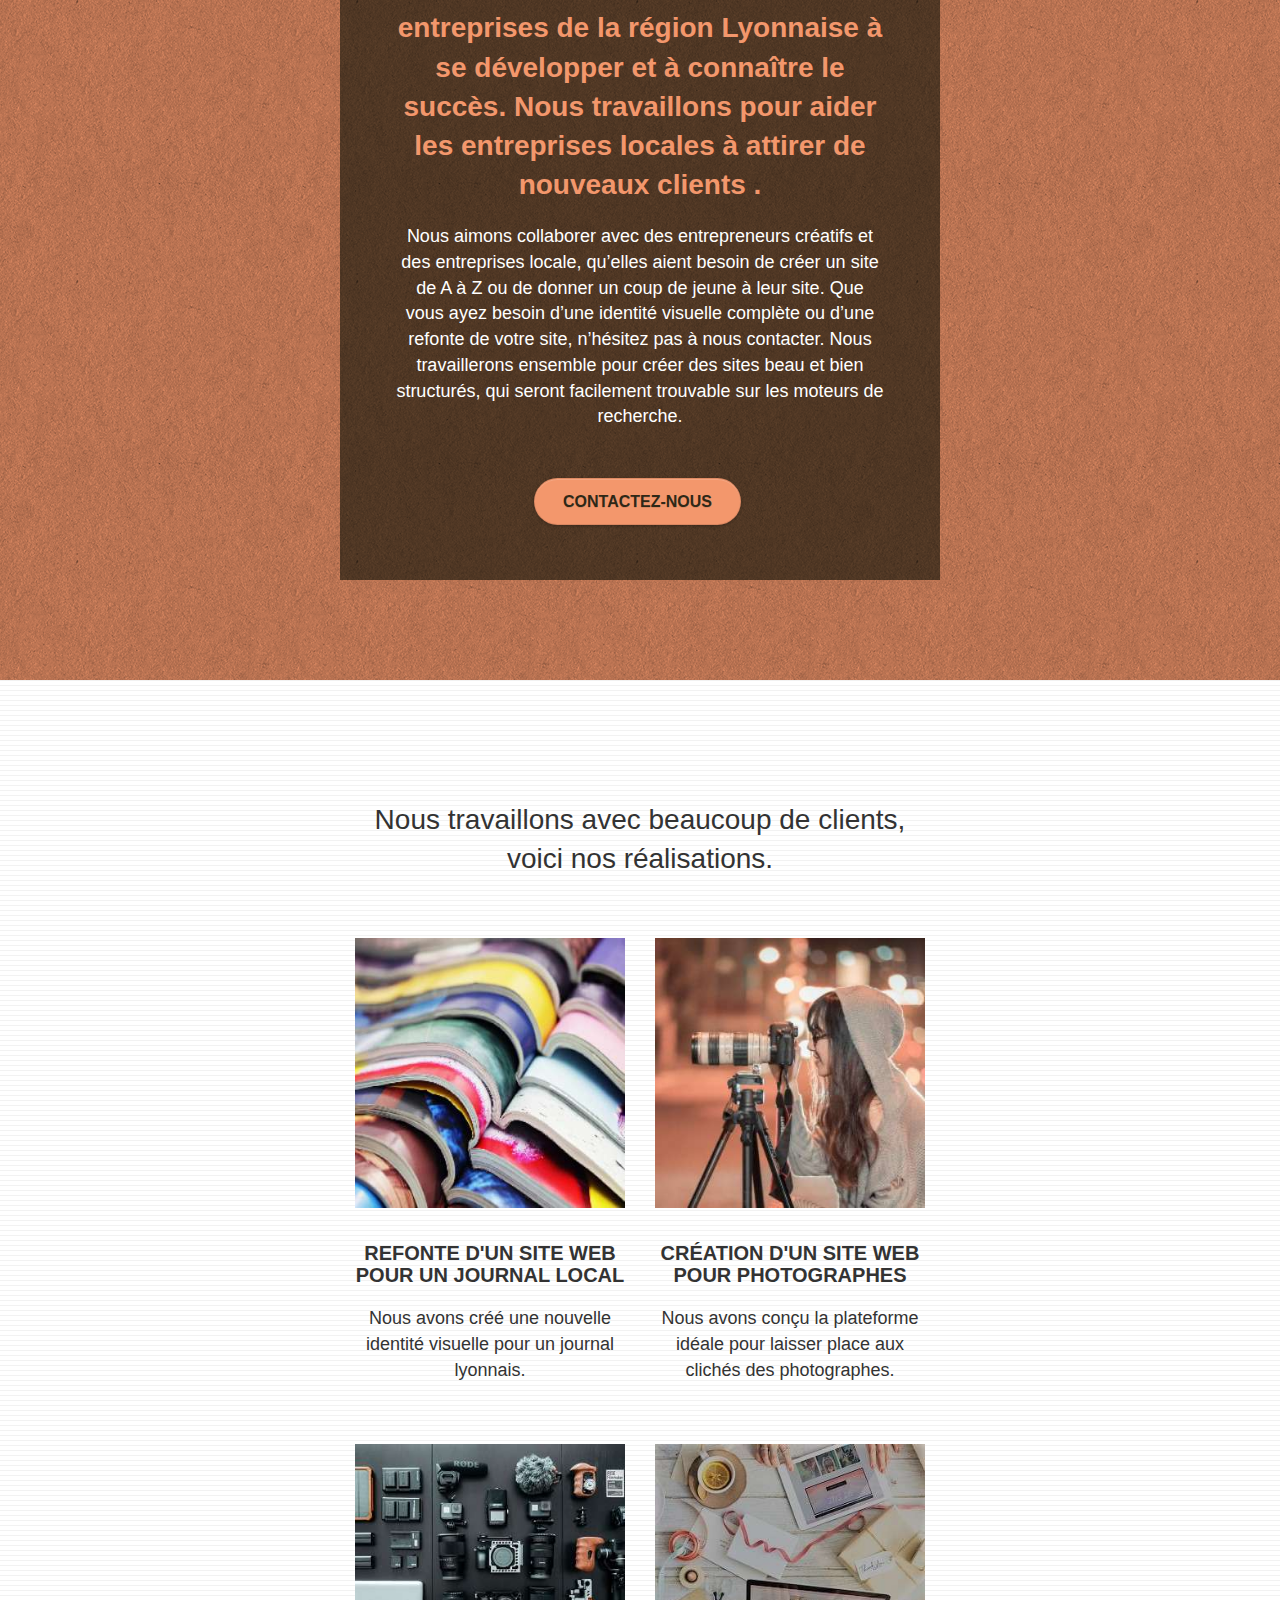
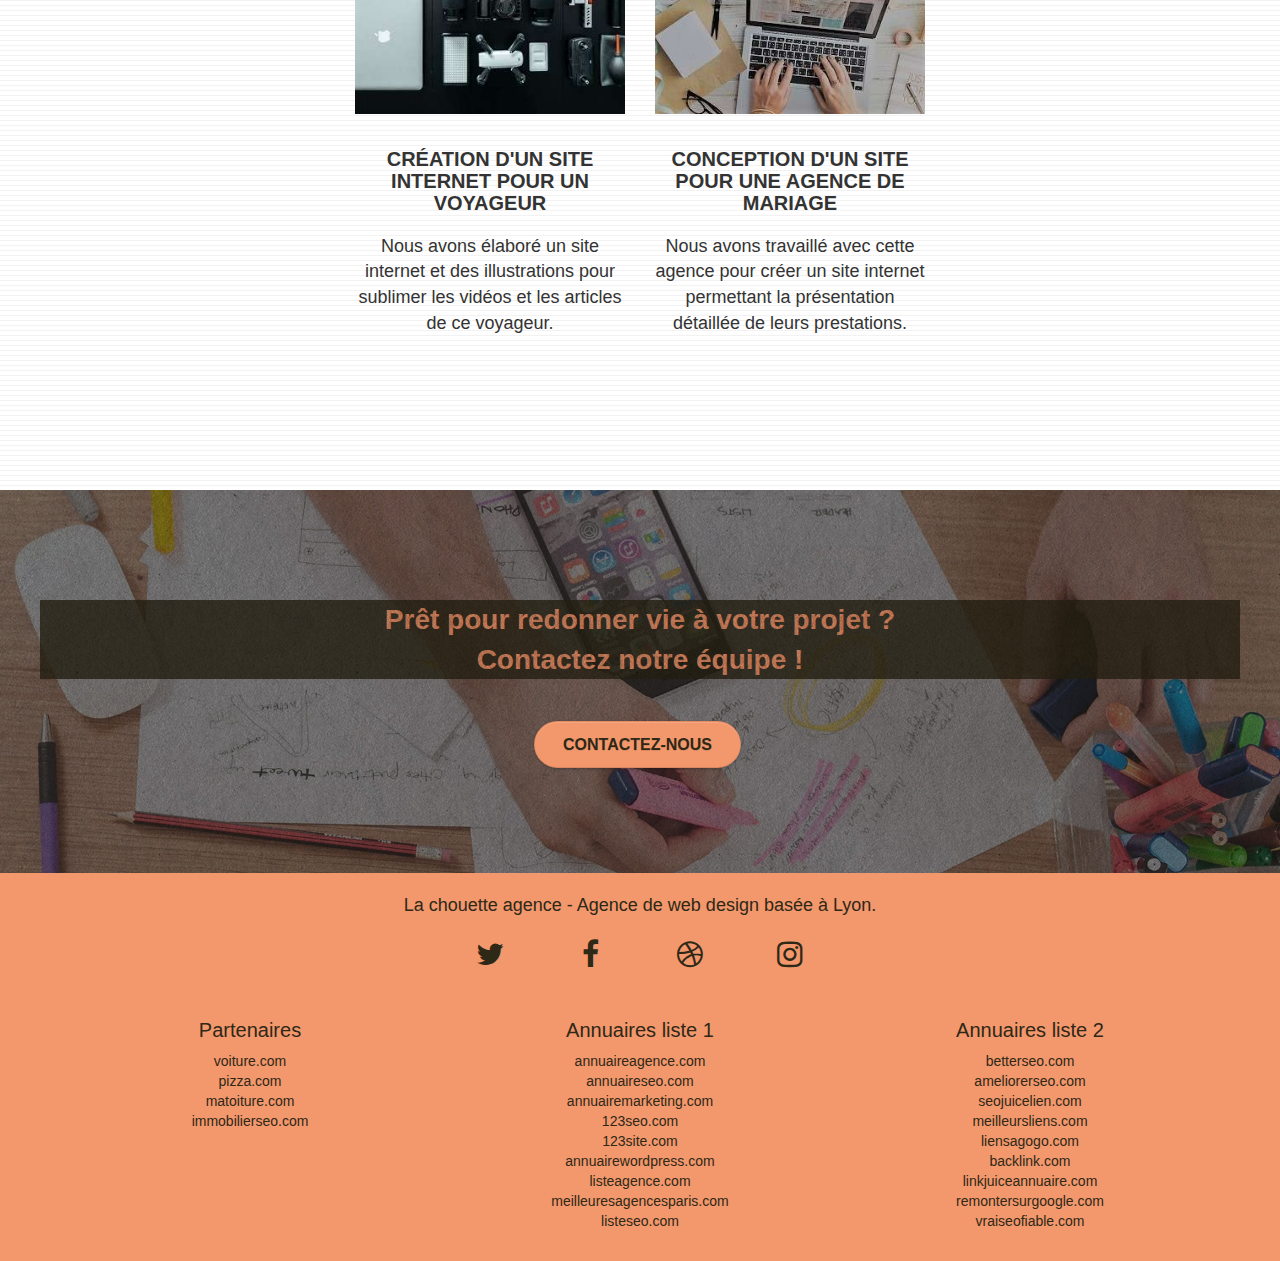
==== commit 487c2f93: "correction balise alt lien reseaux sociaux" ====
--- a/index.html
+++ b/index.html
@@ -137,7 +137,7 @@
 					Nous souhaitons aider les entreprises de la région Lyonnaise à se développer et à connaître le succès. Nous travaillons pour aider les entreprises locales à attirer de nouveaux clients .<br>
 				</h2>
 				<p class="text-center white">
-					Nous aimons collaborer avec des entrepreneurs créatifs et des entreprises locale, qu’elles aient besoin de créer un site de A à Z ou de donner un coup de jeune à leur site. Que vous ayez besoin d’une identité visuelle complète ou d’une refonte de votre site, n’hésitez pas à nous contacter. Nous travaillerons ensemble pour créer des sites beau et bien structurés, qui seront facilement trouvable sur les moteurs de recherche. <br><br><a href="page2.html" class="btn btn-lg btn-clean btn-rd cta-hero btn-atomic-tangerine" id="cta-hero">Contactez-nous</a>
+					Nous aimons collaborer avec des entrepreneurs créatifs et des entreprises locale, qu’elles aient besoin de créer un site de A à Z ou de donner un coup de jeune à leur site. Que vous ayez besoin d’une identité visuelle complète ou d’une refonte de votre site, n’hésitez pas à nous contacter. Nous travaillerons ensemble pour créer des sites beau et bien structurés, qui seront facilement trouvable sur les moteurs de recherche. <br><br><a href="page2.html" class="btn btn-lg btn-clean btn-rd cta-hero btn-atomic-tangerine" class="cta-hero">Contactez-nous</a>
 				</p>
 			</div>
 		</div>
@@ -205,7 +205,7 @@
 				Prêt pour redonner vie à votre projet ?<br>Contactez notre équipe !
 			</h2>
 			<div class="col-sm-12 text-center">
-				<a href="page2.html" class="btn btn-lg btn-clean btn-rd cta-hero btn-atomic-tangerine" id="cta-hero">Contactez-nous</a>
+				<a href="page2.html" class="btn btn-lg btn-clean btn-rd cta-hero btn-atomic-tangerine" class="cta-hero">Contactez-nous</a>
 			</div>
 		</div>
 	</div>
@@ -223,26 +223,25 @@
 				<div class="row row-no-gutters social">
 					<div class="col-sm-3">
 						<div class="text-center">
-							<a class="social" href="https://www.twitter.com"><span class="fa fa-twitter icon-md"></span></a>
-						</div>
-					</div>
-					<div class="col-sm-3">
-						<div class="text-center">
-							<a class="social" href="https://www.facebook.com"><span class="fa fa-facebook icon-md"></span></a>
-						</div>
-					</div>
-					<div class="col-sm-3">
-						<div class="text-center">
-							<a class="social" href="index.html"><span class="fa fa-dribbble icon-md"></span></a>
-						</div>
-					</div>
-					<div class="col-sm-3">
-						<div class="text-center">
-							<a class="social" href="https://www.instagram.com"><span class="fa fa-instagram icon-md"></span></a>
-						</div>
-					</div>
-				</div>
-				<div class="row links">
+							<a class="social" href="https://www.twitter.com" alt="Twitter"><span class="fa fa-twitter icon-md" ></span></a>
+						</div>
+					</div>
+					<div class="col-sm-3">
+						<div class="text-center">
+							<a class="social" href="https://www.facebook.com" alt="Facebook"><span class="fa fa-facebook icon-md" ></span></a>
+						</div>
+					</div>
+					<div class="col-sm-3">
+						<div class="text-center">
+							<a class="social" href="index.html" alt="Basket"><span class="fa fa-dribbble icon-md" ></span></a>
+						</div>
+					</div>
+					<div class="col-sm-3">
+						<div class="text-center">
+							<a class="social" href="https://www.instagram.com" alt="Instagram"><span class="fa fa-instagram icon-md" ></span></a>
+						</div>
+					</div>
+				</div>
 					<div class="col-sm-4">
 						<h4>Partenaires</h4>
 							<ul>
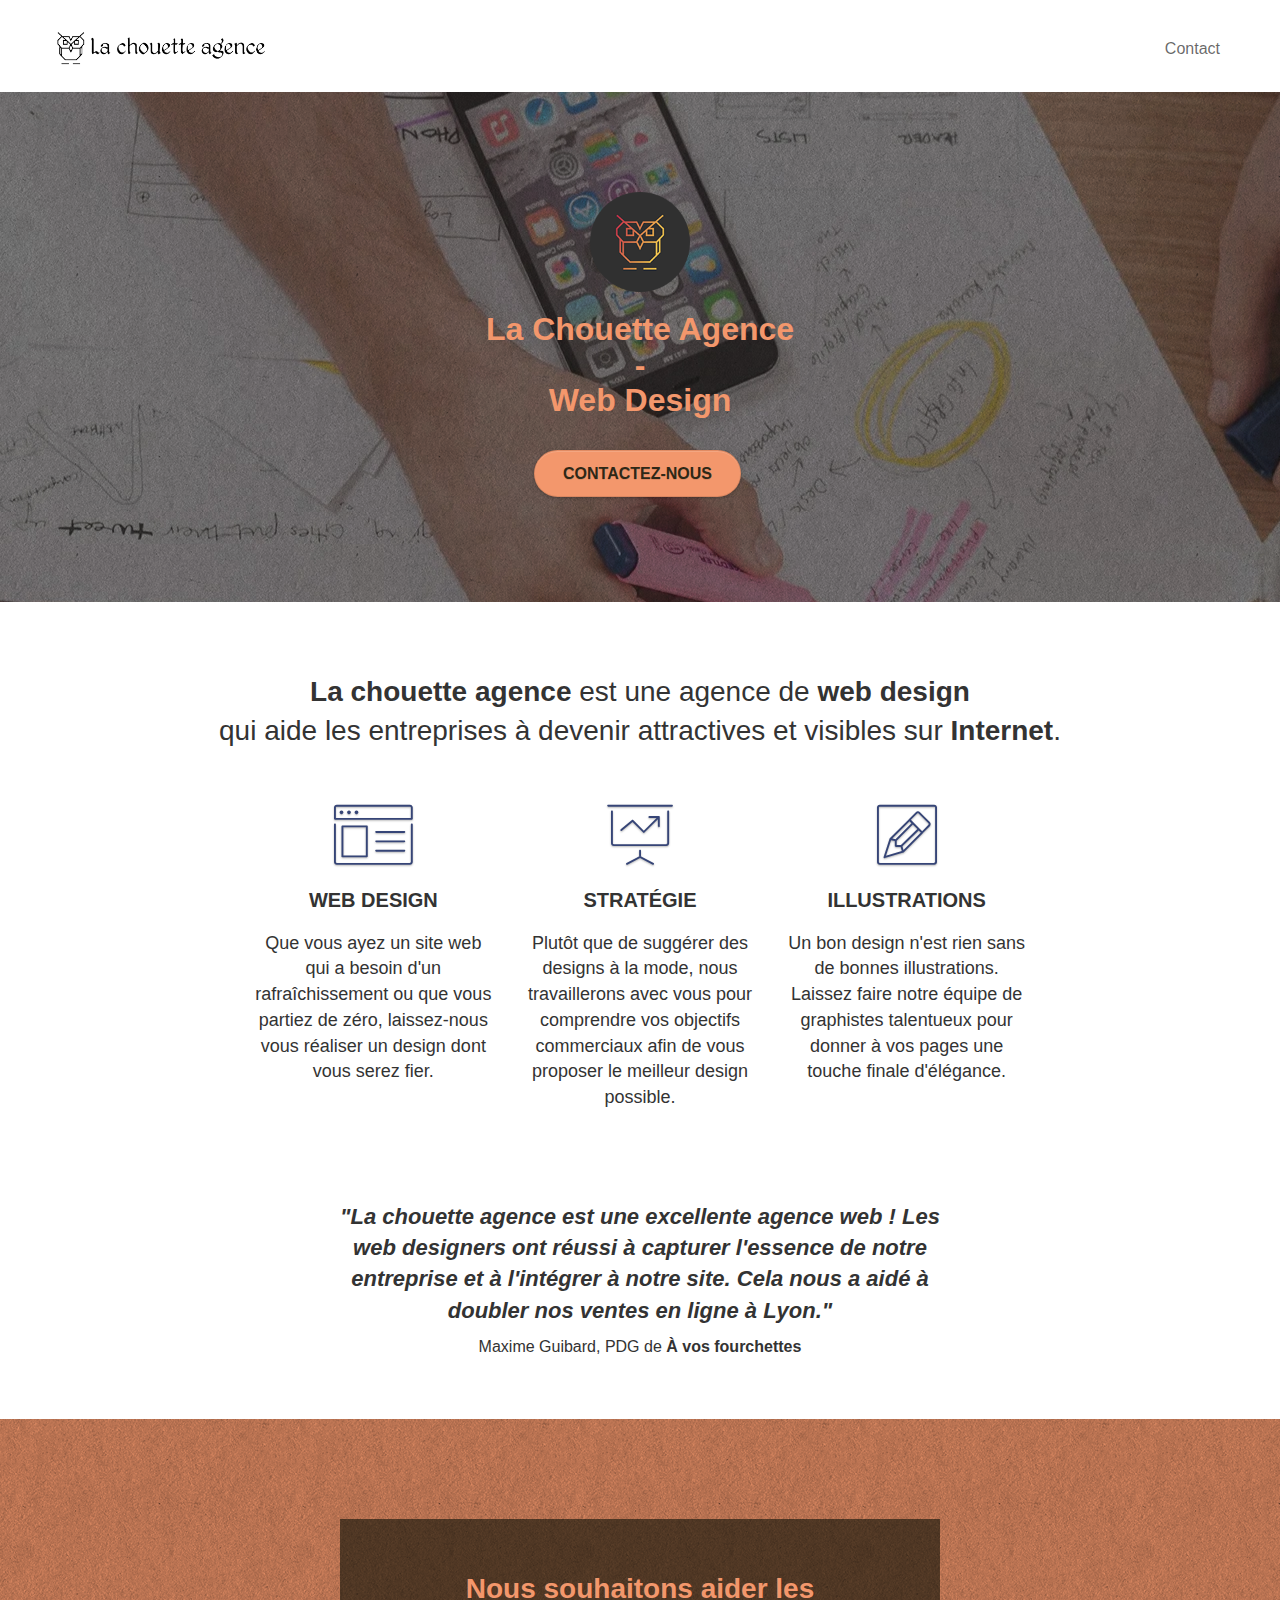
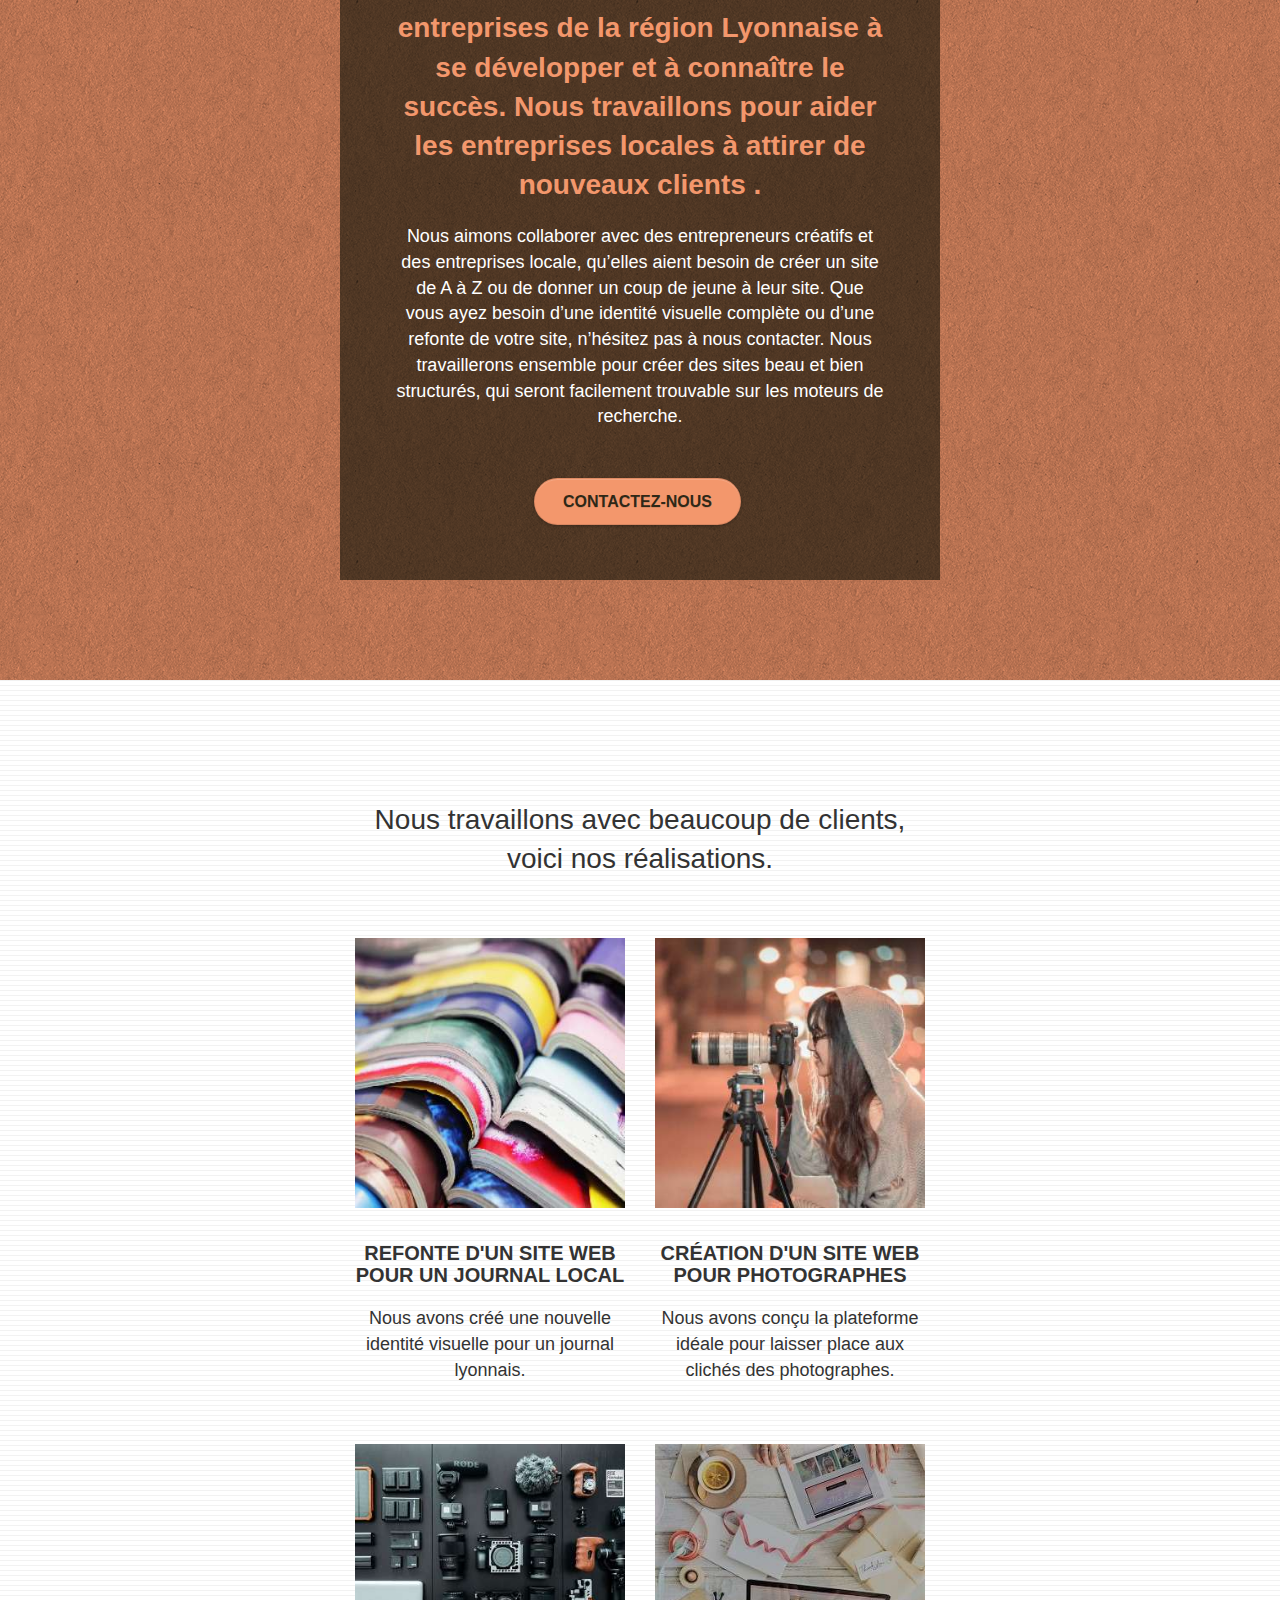
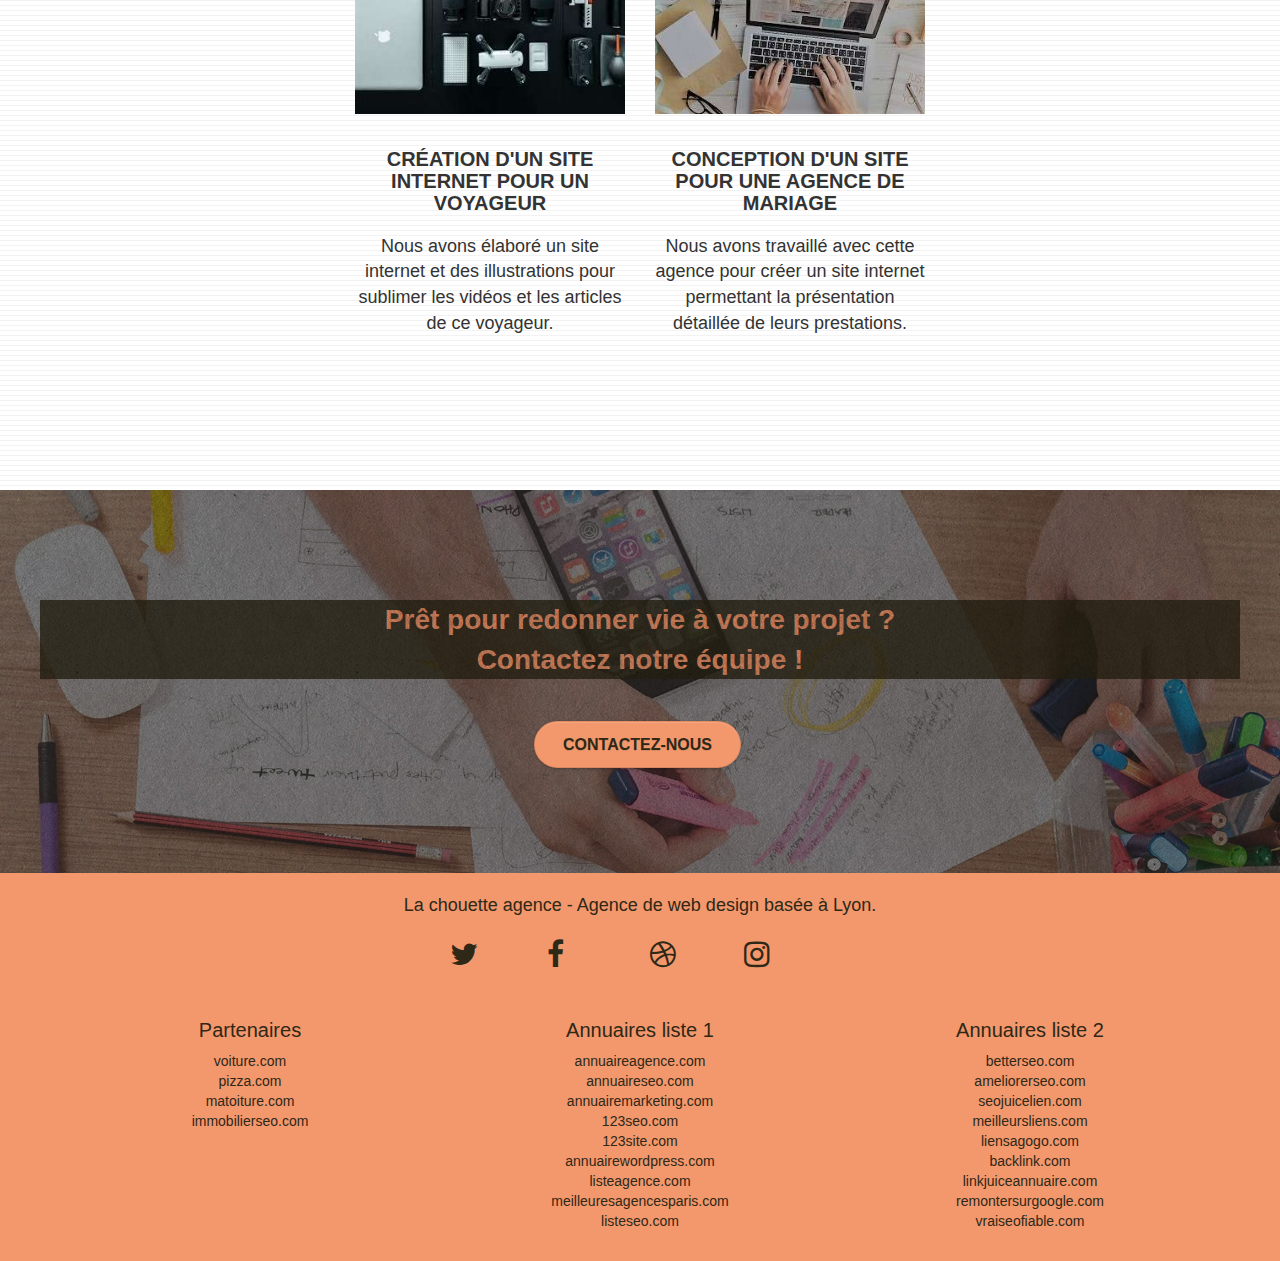
==== commit 8b600c8f: "ajout class screen-reader-text pour reseaux sociaux" ====
--- a/index.html
+++ b/index.html
@@ -223,22 +223,22 @@
 				<div class="row row-no-gutters social">
 					<div class="col-sm-3">
 						<div class="text-center">
-							<a class="social" href="https://www.twitter.com" alt="Twitter"><span class="fa fa-twitter icon-md" ></span></a>
-						</div>
-					</div>
-					<div class="col-sm-3">
-						<div class="text-center">
-							<a class="social" href="https://www.facebook.com" alt="Facebook"><span class="fa fa-facebook icon-md" ></span></a>
-						</div>
-					</div>
-					<div class="col-sm-3">
-						<div class="text-center">
-							<a class="social" href="index.html" alt="Basket"><span class="fa fa-dribbble icon-md" ></span></a>
-						</div>
-					</div>
-					<div class="col-sm-3">
-						<div class="text-center">
-							<a class="social" href="https://www.instagram.com" alt="Instagram"><span class="fa fa-instagram icon-md" ></span></a>
+							<a class="social" href="https://www.twitter.com"><span class="fa fa-twitter icon-md" ></span><span class="screen-reader-text">Twitter</span></a>
+						</div>
+					</div>
+					<div class="col-sm-3">
+						<div class="text-center">
+							<a class="social" href="https://www.facebook.com"><span class="fa fa-facebook icon-md" ></span><span class="screen-reader-text">Facebook</span></a>
+						</div>
+					</div>
+					<div class="col-sm-3">
+						<div class="text-center">
+							<a class="social" href="index.html"><span class="fa fa-dribbble icon-md" ></span><span class="screen-reader-text">Basket</span></a>
+						</div>
+					</div>
+					<div class="col-sm-3">
+						<div class="text-center">
+							<a class="social" href="https://www.instagram.com"><span class="fa fa-instagram icon-md" ></span><span class="screen-reader-text">Instagram</span></a>
 						</div>
 					</div>
 				</div>
--- a/style.css
+++ b/style.css
@@ -891,6 +891,9 @@
 .bg-presentation {
     background-image: url("img/image-de-presentation.webp");
 }
+.screen-reader-text {
+    visibility: collapse;
+}
 
 @media (max-width: 1024px) {
     .bloc {
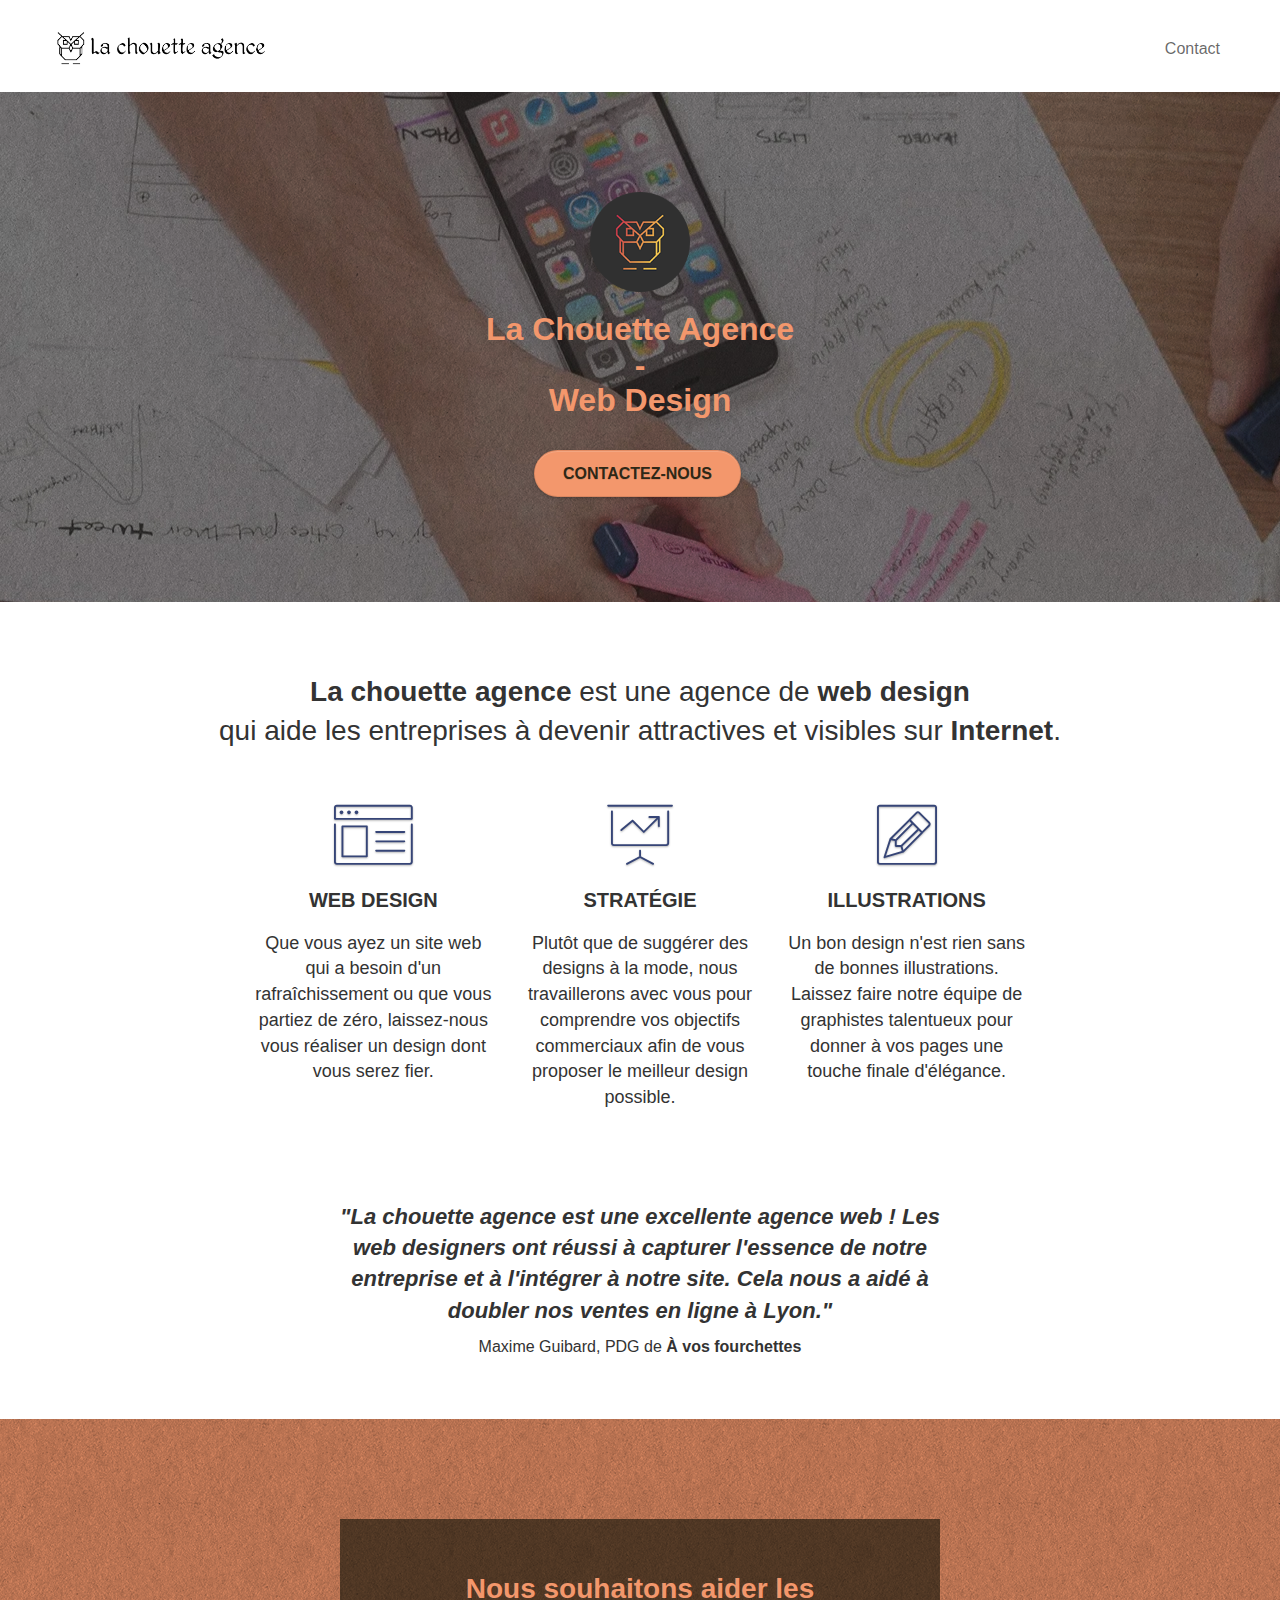
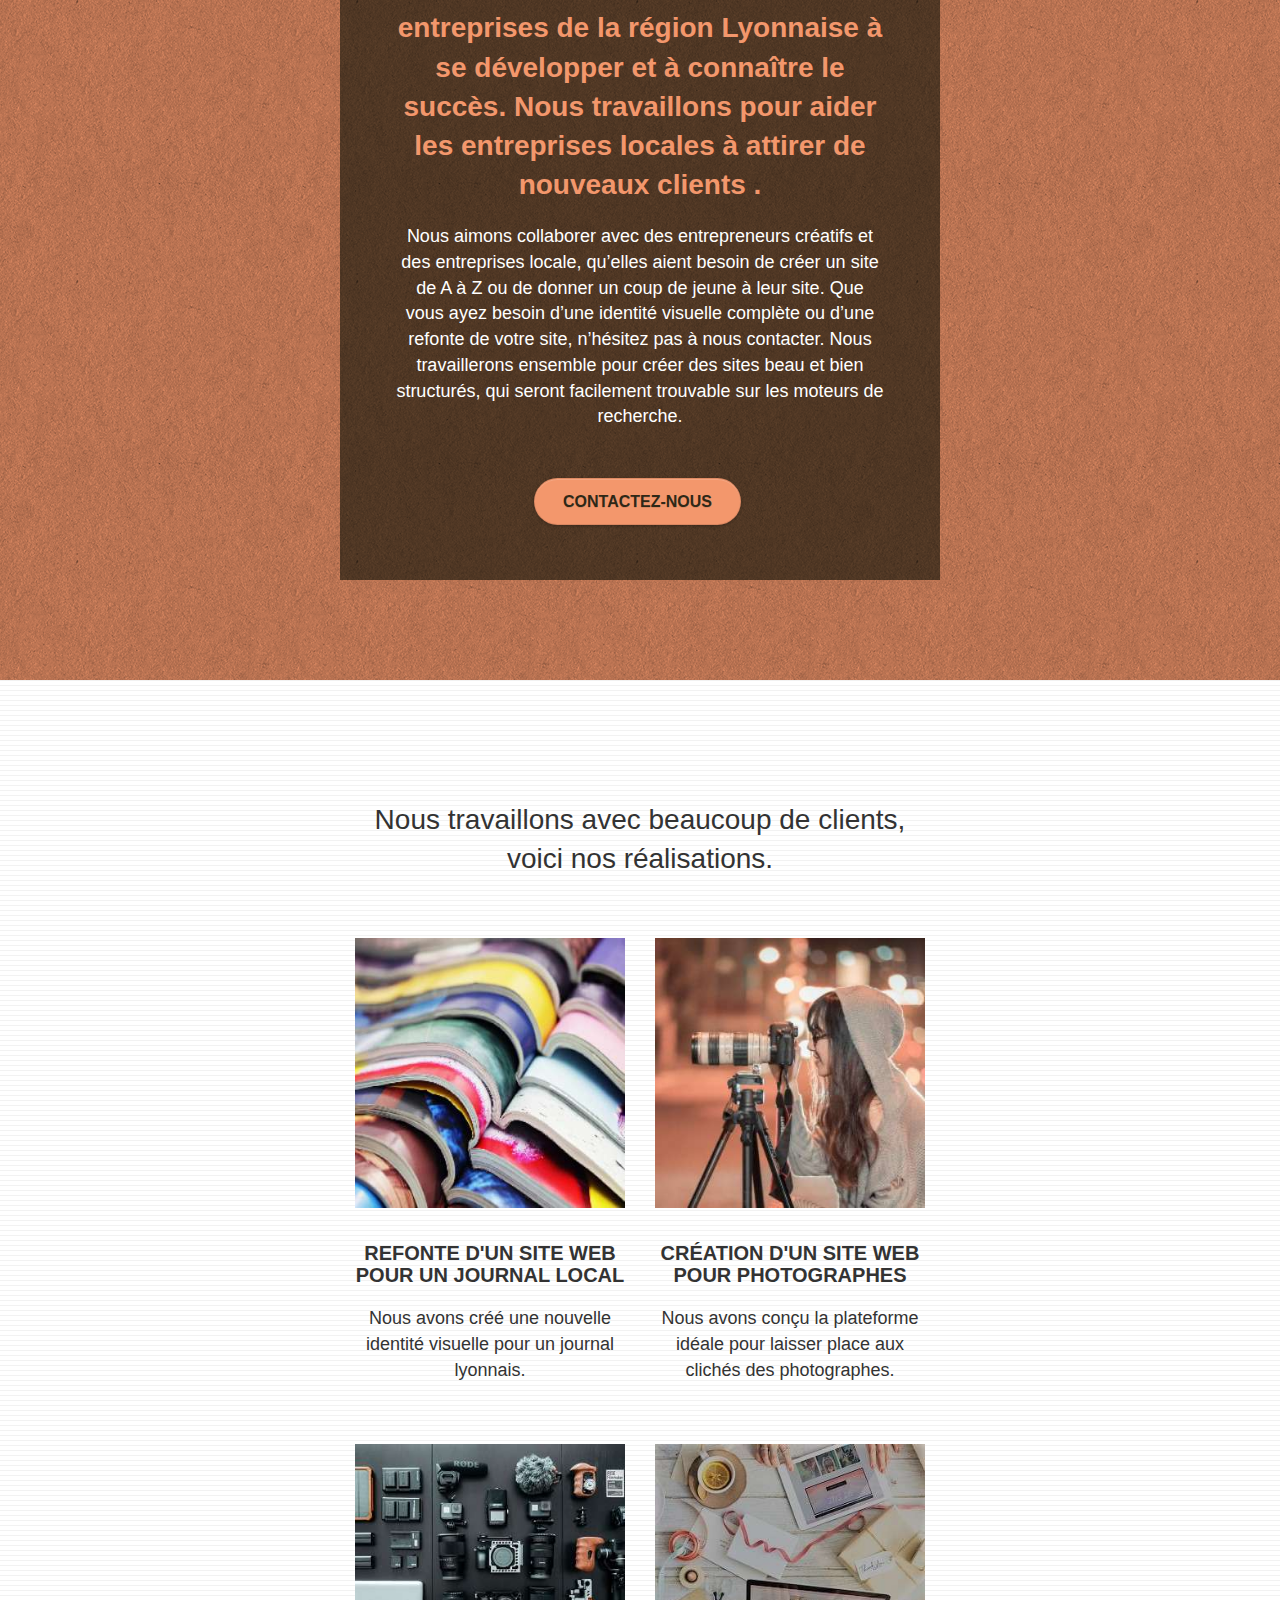
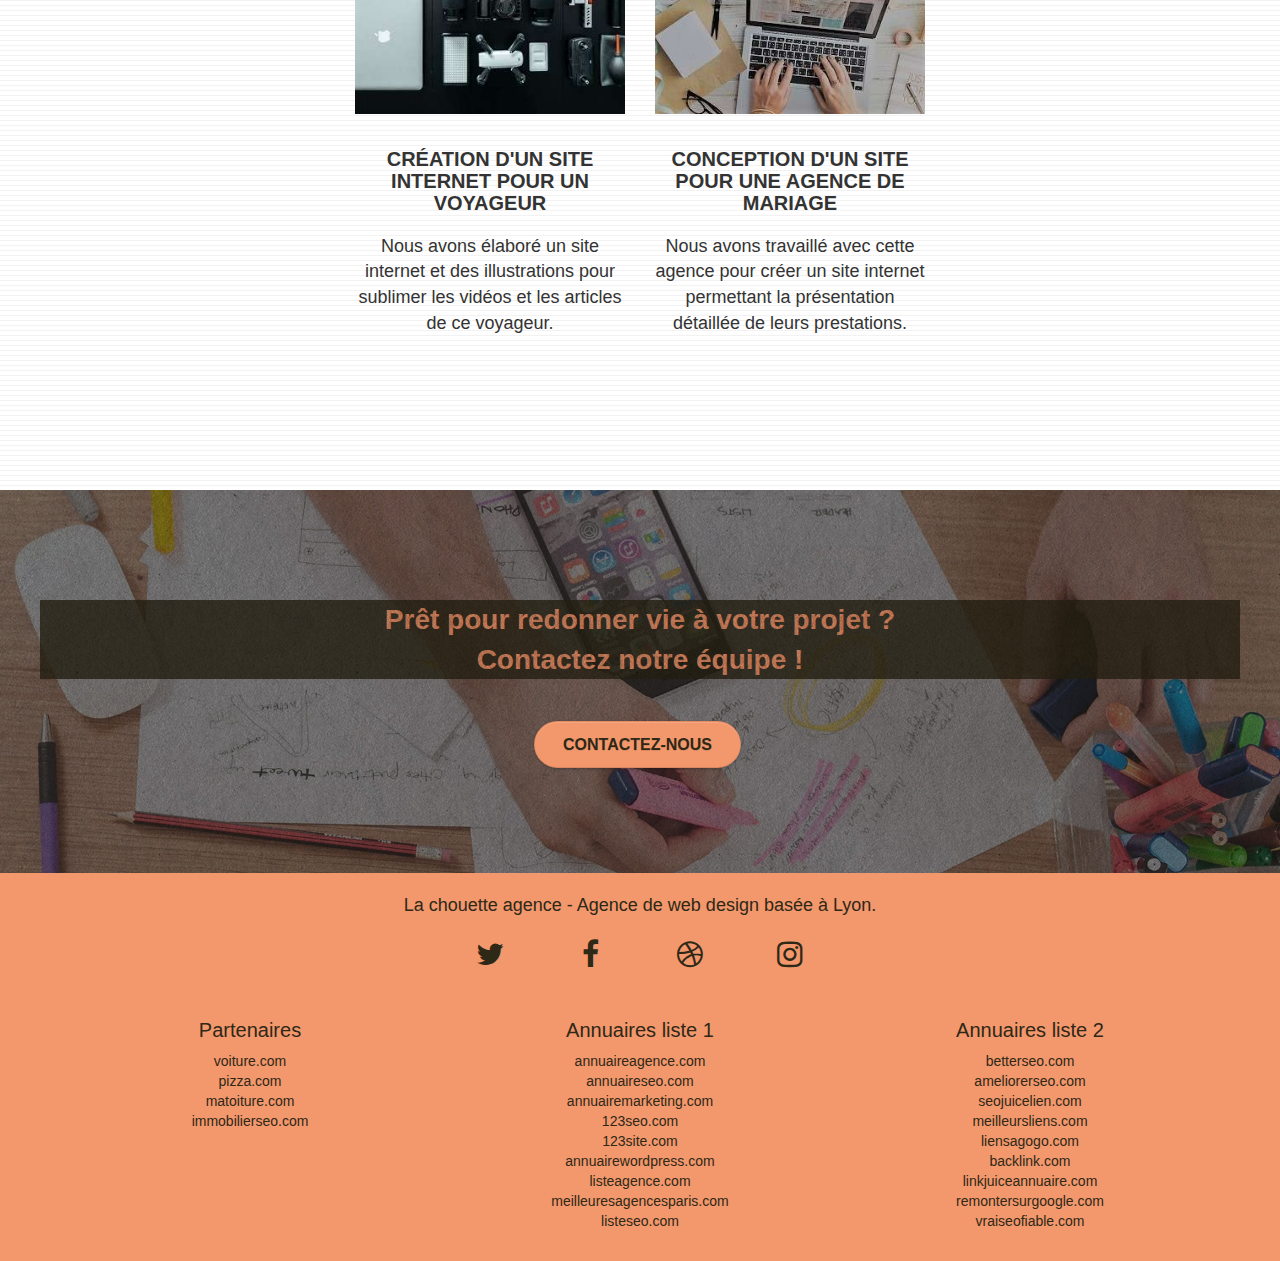
==== commit ea58c647: "incrementation HTML" ====
--- a/index.html
+++ b/index.html
@@ -35,213 +35,213 @@
 <!-- Principal conteneur -->
 <div class="page-container">
     
-<!-- bloc-0 -->
-<header class="bloc bgc-white l-bloc " id="bloc-0">
-	<div class="container bloc-sm">
-		<nav class="navbar row">
-			<div class="navbar-header">
-				<a class="navbar-brand" href="index.html"><img src="img/la-chouette-agence.png" alt="logo La Chouette Agence-entreprise web design" height="40" /></a>
-				<button id="nav-toggle" type="button" class="ui-navbar-toggle navbar-toggle" data-toggle="collapse" data-target=".navbar-1">
-					<span class="sr-only">Toggle navigation</span><span class="icon-bar"></span><span class="icon-bar"></span><span class="icon-bar"></span>
-				</button>
-			</div>
-			<div class="collapse navbar-collapse navbar-1 special-dropdown-nav">
-				<ul class="site-navigation nav navbar-nav">
-					<li>
-						<a href="page2.html">Contact</a>
-					</li>
-				</ul>
-			</div>
-		</nav>
-	</div>
-</header>
-<!-- bloc-0 END -->
-
-<!-- bloc-1-presentation -->
-<article class="bloc bgc-dark-slate-blue bg-banniere d-bloc bg-t-edge bloc-bg-texture texture-paper b-parallax" id="bloc-1-hero">
-	<div class="container bloc-lg">
-		<div class="row tight-width-whitespace">
-			<div class="col-sm-12">
-				<img src="img/logo.png" class="center-block image-resize-mode" width="100" alt="Logo la chouette agence" />
-				<h1 class="text-center hero-bloc-text tc-white ">
-					La Chouette Agence<br>-<br>Web Design
-				</h1>
-				<div class="text-center">
-					<a href="page2.html" class="btn btn-lg btn-clean btn-rd cta-hero btn-atomic-tangerine" id="cta-hero">Contactez-nous</a>
-				</div>
-			</div>
-		</div>
-	</div>
-</article>
-<!-- bloc-1-presentation END -->
-
-<!-- bloc-2-services -->
-<article class="bloc bgc-white l-bloc" id="bloc-2-services">
-	<div class="container bloc-md">
-		<div class="row">
-			<div class="col-sm-12 text-center">
-				<h2><strong>La chouette agence</strong> est une agence de <strong>web design</strong><br> qui aide les entreprises à devenir attractives et visibles sur <strong>Internet</strong>.</h2>
-			</div>
-		</div>
-		<div class="row voffset-lg med-width-whitespace">
-			<section class="col-sm-4">
-				<div class="text-center">
-					<span class="et-icon-browser sm-shadow icon-dark-slate-blue icons icon-lg"></span>
-				</div>
-				<h3 class="mg-md text-center">
-					Web design
-				</h3>
-				<p class="text-center ">
-					Que vous ayez un site web qui a besoin d'un rafraîchissement ou que vous partiez de zéro, laissez-nous vous réaliser un design dont vous serez fier.<br>
-				</p>
-			</section>
-			<section class="col-sm-4">
-				<div class="text-center">
-					<span class="et-icon-presentation sm-shadow icon-dark-slate-blue icons icon-lg"></span>
-				</div>
-				<h3 class="mg-md text-center">
-					Stratégie
-				</h3>
-				<p class="text-center ">
-					Plutôt que de suggérer des designs à la mode, nous travaillerons avec vous pour comprendre vos objectifs commerciaux afin de vous proposer le meilleur design possible.<br>
-				</p>
-			</section>
-			<section class="col-sm-4">
-				<div class="text-center">
-					<span class="et-icon-edit sm-shadow icon-dark-slate-blue icons icon-lg"></span>
-				</div>
-				<h3 class="mg-md text-center">
-					Illustrations
-				</h3>
-				<p class="text-center ">
-					Un bon design n'est rien sans de bonnes illustrations. Laissez faire notre équipe de graphistes talentueux pour donner à vos pages une touche finale d'élégance.
-				</p>
-			</section>
-		</div>
-		<div class="row voffset-lg voffset">
-			<div class="col-xs-12 col-md-8 col-md-offset-2 text-center">
-					<em>"La chouette agence est une excellente agence web ! Les<br>web designers ont réussi à capturer l'essence de notre<br>entreprise et à l'intégrer à notre site. Cela nous a aidé à<br>doubler nos ventes en ligne à Lyon."</em>
-					<p>Maxime Guibard, PDG de <strong>À vos fourchettes</strong></p>
-			</div>
-		</div>
-	</div>
-</article>
-<!-- bloc-2-services END -->
-
-<!-- bloc-3-what-i-do -->
-<article class="bloc tc-white bgc-atomic-tangerine bg-presentation d-bloc bloc-bg-texture texture-paper b-parallax" id="bloc-3-what-i-do">
-	<div class="container bloc-lg">
-		<div class="row tight-width-whitespace black-background">
-			<div class="col-sm-12">
+	<!-- bloc-0 -->
+	<header class="bloc bgc-white l-bloc " id="bloc-0">
+		<div class="container bloc-sm">
+			<nav class="navbar row">
+				<div class="navbar-header">
+					<a class="navbar-brand" href="index.html"><img src="img/la-chouette-agence.png" alt="logo La Chouette Agence-entreprise web design" height="40" /></a>
+					<button id="nav-toggle" type="button" class="ui-navbar-toggle navbar-toggle" data-toggle="collapse" data-target=".navbar-1">
+						<span class="sr-only">Toggle navigation</span><span class="icon-bar"></span><span class="icon-bar"></span><span class="icon-bar"></span>
+					</button>
+				</div>
+				<div class="collapse navbar-collapse navbar-1 special-dropdown-nav">
+					<ul class="site-navigation nav navbar-nav">
+						<li>
+							<a href="page2.html">Contact</a>
+						</li>
+					</ul>
+				</div>
+			</nav>
+		</div>
+	</header>
+	<!-- bloc-0 END -->
+
+	<!-- bloc-1-presentation -->
+	<article class="bloc bgc-dark-slate-blue bg-banniere d-bloc bg-t-edge bloc-bg-texture texture-paper b-parallax" id="bloc-1-hero">
+		<div class="container bloc-lg">
+			<div class="row tight-width-whitespace">
+				<div class="col-sm-12">
+					<img src="img/logo.png" class="center-block image-resize-mode" width="100" alt="Logo la chouette agence" />
+					<h1 class="text-center hero-bloc-text tc-white ">
+						La Chouette Agence<br>-<br>Web Design
+					</h1>
+					<div class="text-center">
+						<a href="page2.html" class="btn btn-lg btn-clean btn-rd cta-hero btn-atomic-tangerine" id="cta-hero">Contactez-nous</a>
+					</div>
+				</div>
+			</div>
+		</div>
+	</article>
+	<!-- bloc-1-presentation END -->
+
+	<!-- bloc-2-services -->
+	<article class="bloc bgc-white l-bloc" id="bloc-2-services">
+		<div class="container bloc-md">
+			<div class="row">
+				<div class="col-sm-12 text-center">
+					<h2><strong>La chouette agence</strong> est une agence de <strong>web design</strong><br> qui aide les entreprises à devenir attractives et visibles sur <strong>Internet</strong>.</h2>
+				</div>
+			</div>
+			<div class="row voffset-lg med-width-whitespace">
+				<section class="col-sm-4">
+					<div class="text-center">
+						<span class="et-icon-browser sm-shadow icon-dark-slate-blue icons icon-lg"></span>
+					</div>
+					<h3 class="mg-md text-center">
+						Web design
+					</h3>
+					<p class="text-center ">
+						Que vous ayez un site web qui a besoin d'un rafraîchissement ou que vous partiez de zéro, laissez-nous vous réaliser un design dont vous serez fier.<br>
+					</p>
+				</section>
+				<section class="col-sm-4">
+					<div class="text-center">
+						<span class="et-icon-presentation sm-shadow icon-dark-slate-blue icons icon-lg"></span>
+					</div>
+					<h3 class="mg-md text-center">
+						Stratégie
+					</h3>
+					<p class="text-center ">
+						Plutôt que de suggérer des designs à la mode, nous travaillerons avec vous pour comprendre vos objectifs commerciaux afin de vous proposer le meilleur design possible.<br>
+					</p>
+				</section>
+				<section class="col-sm-4">
+					<div class="text-center">
+						<span class="et-icon-edit sm-shadow icon-dark-slate-blue icons icon-lg"></span>
+					</div>
+					<h3 class="mg-md text-center">
+						Illustrations
+					</h3>
+					<p class="text-center ">
+						Un bon design n'est rien sans de bonnes illustrations. Laissez faire notre équipe de graphistes talentueux pour donner à vos pages une touche finale d'élégance.
+					</p>
+				</section>
+			</div>
+			<div class="row voffset-lg voffset">
+				<div class="col-xs-12 col-md-8 col-md-offset-2 text-center">
+						<em>"La chouette agence est une excellente agence web ! Les<br>web designers ont réussi à capturer l'essence de notre<br>entreprise et à l'intégrer à notre site. Cela nous a aidé à<br>doubler nos ventes en ligne à Lyon."</em>
+						<p>Maxime Guibard, PDG de <strong>À vos fourchettes</strong></p>
+				</div>
+			</div>
+		</div>
+	</article>
+	<!-- bloc-2-services END -->
+
+	<!-- bloc-3-what-i-do -->
+	<article class="bloc tc-white bgc-atomic-tangerine bg-presentation d-bloc bloc-bg-texture texture-paper b-parallax" id="bloc-3-what-i-do">
+		<div class="container bloc-lg">
+			<div class="row tight-width-whitespace black-background">
+				<div class="col-sm-12">
+					<h2 class="mg-md text-center tc-white">
+						Nous souhaitons aider les entreprises de la région Lyonnaise à se développer et à connaître le succès. Nous travaillons pour aider les entreprises locales à attirer de nouveaux clients .<br>
+					</h2>
+					<p class="text-center white">
+						Nous aimons collaborer avec des entrepreneurs créatifs et des entreprises locale, qu’elles aient besoin de créer un site de A à Z ou de donner un coup de jeune à leur site. Que vous ayez besoin d’une identité visuelle complète ou d’une refonte de votre site, n’hésitez pas à nous contacter. Nous travaillerons ensemble pour créer des sites beau et bien structurés, qui seront facilement trouvable sur les moteurs de recherche. <br><br><a href="page2.html" class="btn btn-lg btn-clean btn-rd cta-hero btn-atomic-tangerine" class="cta-hero">Contactez-nous</a>
+					</p>
+				</div>
+			</div>
+		</div>
+	</article>
+	<!-- bloc-3-what-i-do END -->
+
+	<!-- bloc-4-portfolio -->
+	<article class="bloc bgc-white bg-lines-h2-bg bg-repeat l-bloc" id="bloc-4-portfolio">
+		<div class="container bloc-lg">
+			<div class="row">
+				<div class="col-sm-12 text-center">
+					<h2>Nous travaillons avec beaucoup de clients,<br>voici nos réalisations.</h2>
+				</div>	
+			</div>
+			<div class="row tight-width-whitespace portfolio-row">
+				<section class="col-sm-6">
+					<a href="#" data-lightbox="img/1.jpg" data-gallery-id="gallery-1" data-caption="Refonte d'un site web pour un journal local" data-frame="snapshot-lb"><img src="img/1.jpg" alt="image de journaux ouverts, Refonte d'un site web pour un journal local" class="img-responsive portfolio-thumb" /></a>
+					<h3 class="mg-md text-center">
+						Refonte d'un site web pour un journal local
+					</h3>
+					<p class="text-center">
+						Nous avons créé une nouvelle identité visuelle pour un journal lyonnais.
+					</p>
+				</section>
+				<section class="col-sm-6">
+					<a href="#" data-lightbox="img/2.jpg" data-gallery-id="gallery-1" data-caption="Création d'un site web pour photographes" data-frame="snapshot-lb"><img src="img/2.jpg" class="img-responsive portfolio-thumb" alt="Jeune fille prenant une photo, Création d'un site web pour photographes" /></a>
+					<h3 class="mg-md text-center">
+						Création d'un site web pour photographes
+					</h3>
+					<p class="text-center">
+						Nous avons conçu la plateforme idéale pour laisser place aux clichés des photographes.
+					</p>
+				</section>
+			</div>
+			<div class="row tight-width-whitespace portfolio-row">
+				<section class="col-sm-6">
+					<a href="#" data-lightbox="img/3.jpg" data-gallery-id="gallery-1" data-caption="Création d'un site internet pour un voyageur" data-frame="snapshot-lb"><img src="img/3.jpg" class="img-responsive portfolio-thumb" alt="Image matériels de photographe étalés sur une table, Création d'un site web pour voyageur"/></a>
+					<h3 class="mg-md text-center">
+						Création d'un site internet pour un voyageur
+					</h3>
+					<p class="text-center">
+						Nous avons élaboré un site internet et des illustrations pour sublimer les vidéos et les articles de ce voyageur.
+					</p>
+				</section>
+				<section class="col-sm-6">
+					<a href="#" data-lightbox="img/4.jpg" data-gallery-id="gallery-1" data-caption="Conception d'un site pour une agence de mariage" data-frame="snapshot-lb"><img src="img/4.jpg" class="img-responsive portfolio-thumb" alt=" Image d'une séance de travail, Création d'un site web pour agence de mariage" /></a>
+					<h3 class="mg-md text-center">
+						Conception d'un site pour une agence de mariage
+					</h3>
+					<p class="text-center">
+						Nous avons travaillé avec cette agence pour créer un site internet permettant la présentation détaillée de leurs prestations.
+					</p>
+				</section>
+			</div>
+		</div>
+	</article>
+	<!-- bloc-4-portfolio END -->
+
+	<!-- bloc-5-cta -->
+	<article class="bloc bgc-dark-slate-blue bg-banniere d-bloc bloc-bg-texture texture-paper" id="bloc-5-cta">
+		<div class="container bloc-lg">
+			<div class="row">
 				<h2 class="mg-md text-center tc-white">
-					Nous souhaitons aider les entreprises de la région Lyonnaise à se développer et à connaître le succès. Nous travaillons pour aider les entreprises locales à attirer de nouveaux clients .<br>
+					Prêt pour redonner vie à votre projet ?<br>Contactez notre équipe !
 				</h2>
-				<p class="text-center white">
-					Nous aimons collaborer avec des entrepreneurs créatifs et des entreprises locale, qu’elles aient besoin de créer un site de A à Z ou de donner un coup de jeune à leur site. Que vous ayez besoin d’une identité visuelle complète ou d’une refonte de votre site, n’hésitez pas à nous contacter. Nous travaillerons ensemble pour créer des sites beau et bien structurés, qui seront facilement trouvable sur les moteurs de recherche. <br><br><a href="page2.html" class="btn btn-lg btn-clean btn-rd cta-hero btn-atomic-tangerine" class="cta-hero">Contactez-nous</a>
-				</p>
-			</div>
-		</div>
-	</div>
-</article>
-<!-- bloc-3-what-i-do END -->
-
-<!-- bloc-4-portfolio -->
-<article class="bloc bgc-white bg-lines-h2-bg bg-repeat l-bloc" id="bloc-4-portfolio">
-	<div class="container bloc-lg">
-		<div class="row">
-			<div class="col-sm-12 text-center">
-				<h2>Nous travaillons avec beaucoup de clients,<br>voici nos réalisations.</h2>
-			</div>	
-		</div>
-		<div class="row tight-width-whitespace portfolio-row">
-			<section class="col-sm-6">
-				<a href="#" data-lightbox="img/1.jpg" data-gallery-id="gallery-1" data-caption="Refonte d'un site web pour un journal local" data-frame="snapshot-lb"><img src="img/1.jpg" alt="image de journaux ouverts, Refonte d'un site web pour un journal local" class="img-responsive portfolio-thumb" /></a>
-				<h3 class="mg-md text-center">
-					Refonte d'un site web pour un journal local
-				</h3>
-				<p class="text-center">
-					Nous avons créé une nouvelle identité visuelle pour un journal lyonnais.
-				</p>
-			</section>
-			<section class="col-sm-6">
-				<a href="#" data-lightbox="img/2.jpg" data-gallery-id="gallery-1" data-caption="Création d'un site web pour photographes" data-frame="snapshot-lb"><img src="img/2.jpg" class="img-responsive portfolio-thumb" alt="Jeune fille prenant une photo, Création d'un site web pour photographes" /></a>
-				<h3 class="mg-md text-center">
-					Création d'un site web pour photographes
-				</h3>
-				<p class="text-center">
-					Nous avons conçu la plateforme idéale pour laisser place aux clichés des photographes.
-				</p>
-			</section>
-		</div>
-		<div class="row tight-width-whitespace portfolio-row">
-			<section class="col-sm-6">
-				<a href="#" data-lightbox="img/3.jpg" data-gallery-id="gallery-1" data-caption="Création d'un site internet pour un voyageur" data-frame="snapshot-lb"><img src="img/3.jpg" class="img-responsive portfolio-thumb" alt="Image matériels de photographe étalés sur une table, Création d'un site web pour voyageur"/></a>
-				<h3 class="mg-md text-center">
-					Création d'un site internet pour un voyageur
-				</h3>
-				<p class="text-center">
-					Nous avons élaboré un site internet et des illustrations pour sublimer les vidéos et les articles de ce voyageur.
-				</p>
-			</section>
-			<section class="col-sm-6">
-				<a href="#" data-lightbox="img/4.jpg" data-gallery-id="gallery-1" data-caption="Conception d'un site pour une agence de mariage" data-frame="snapshot-lb"><img src="img/4.jpg" class="img-responsive portfolio-thumb" alt=" Image d'une séance de travail, Création d'un site web pour agence de mariage" /></a>
-				<h3 class="mg-md text-center">
-					Conception d'un site pour une agence de mariage
-				</h3>
-				<p class="text-center">
-					Nous avons travaillé avec cette agence pour créer un site internet permettant la présentation détaillée de leurs prestations.
-				</p>
-			</section>
-		</div>
-	</div>
-</article>
-<!-- bloc-4-portfolio END -->
-
-<!-- bloc-5-cta -->
-<article class="bloc bgc-dark-slate-blue bg-banniere d-bloc bloc-bg-texture texture-paper" id="bloc-5-cta">
-	<div class="container bloc-lg">
-		<div class="row">
-			<h2 class="mg-md text-center tc-white">
-				Prêt pour redonner vie à votre projet ?<br>Contactez notre équipe !
-			</h2>
-			<div class="col-sm-12 text-center">
-				<a href="page2.html" class="btn btn-lg btn-clean btn-rd cta-hero btn-atomic-tangerine" class="cta-hero">Contactez-nous</a>
-			</div>
-		</div>
-	</div>
-</article>
-<!-- bloc-5-cta END -->
-
-<!-- Footer - bloc-8 -->
-<footer class="bloc bgc-atomic-tangerine d-bloc" id="bloc-8">
-	<div class="container bloc-sm">
-		<div class="row">
-			<div class="col-sm-12">
-				<p class="text-center">
-					La chouette agence - Agence de web design basée à Lyon.<br>
-				</p>
-				<div class="row row-no-gutters social">
-					<div class="col-sm-3">
-						<div class="text-center">
-							<a class="social" href="https://www.twitter.com"><span class="fa fa-twitter icon-md" ></span><span class="screen-reader-text">Twitter</span></a>
-						</div>
-					</div>
-					<div class="col-sm-3">
-						<div class="text-center">
-							<a class="social" href="https://www.facebook.com"><span class="fa fa-facebook icon-md" ></span><span class="screen-reader-text">Facebook</span></a>
-						</div>
-					</div>
-					<div class="col-sm-3">
-						<div class="text-center">
-							<a class="social" href="index.html"><span class="fa fa-dribbble icon-md" ></span><span class="screen-reader-text">Basket</span></a>
-						</div>
-					</div>
-					<div class="col-sm-3">
-						<div class="text-center">
-							<a class="social" href="https://www.instagram.com"><span class="fa fa-instagram icon-md" ></span><span class="screen-reader-text">Instagram</span></a>
-						</div>
-					</div>
-				</div>
+				<div class="col-sm-12 text-center">
+					<a href="page2.html" class="btn btn-lg btn-clean btn-rd cta-hero btn-atomic-tangerine" class="cta-hero">Contactez-nous</a>
+				</div>
+			</div>
+		</div>
+	</article>
+	<!-- bloc-5-cta END -->
+
+	<!-- Footer - bloc-8 -->
+	<footer class="bloc bgc-atomic-tangerine d-bloc" id="bloc-8">
+		<div class="container bloc-sm">
+			<div class="row">
+				<div class="col-sm-12">
+					<p class="text-center">
+						La chouette agence - Agence de web design basée à Lyon.<br>
+					</p>
+					<div class="row row-no-gutters social">
+						<div class="col-sm-3">
+							<div class="text-center">
+								<a class="social" href="https://www.twitter.com"><span class="fa fa-twitter icon-md" ></span><span class="screen-reader-text">Twitter</span></a>
+							</div>
+						</div>
+						<div class="col-sm-3">
+							<div class="text-center">
+								<a class="social" href="https://www.facebook.com"><span class="fa fa-facebook icon-md" ></span><span class="screen-reader-text">Facebook</span></a>
+							</div>
+						</div>
+						<div class="col-sm-3">
+							<div class="text-center">
+								<a class="social" href="index.html"><span class="fa fa-dribbble icon-md" ></span><span class="screen-reader-text">Basket</span></a>
+							</div>
+						</div>
+						<div class="col-sm-3">
+							<div class="text-center">
+								<a class="social" href="https://www.instagram.com"><span class="fa fa-instagram icon-md" ></span><span class="screen-reader-text">Instagram</span></a>
+							</div>
+						</div>
+					</div>
 					<div class="col-sm-4">
 						<h4>Partenaires</h4>
 							<ul>
@@ -282,13 +282,9 @@
 				</div>
 			</div>
 		</div>
-	</div>
-</footer>
-<!-- Footer - bloc-8 END -->
-
+	</footer>
+	<!-- Footer - bloc-8 END -->
 </div>
 <!-- Principal conteneur END -->
-    
-
 </body>
 </html>
--- a/style.css
+++ b/style.css
@@ -892,7 +892,13 @@
     background-image: url("img/image-de-presentation.webp");
 }
 .screen-reader-text {
-    visibility: collapse;
+    position: absolute !important;
+  border: 0 !important;
+  height: 1px !important;
+  width: 1px !important;
+  padding: 0 !important;
+  overflow: hidden !important;
+  clip: rect(0, 0, 0, 0) !important;
 }
 
 @media (max-width: 1024px) {
